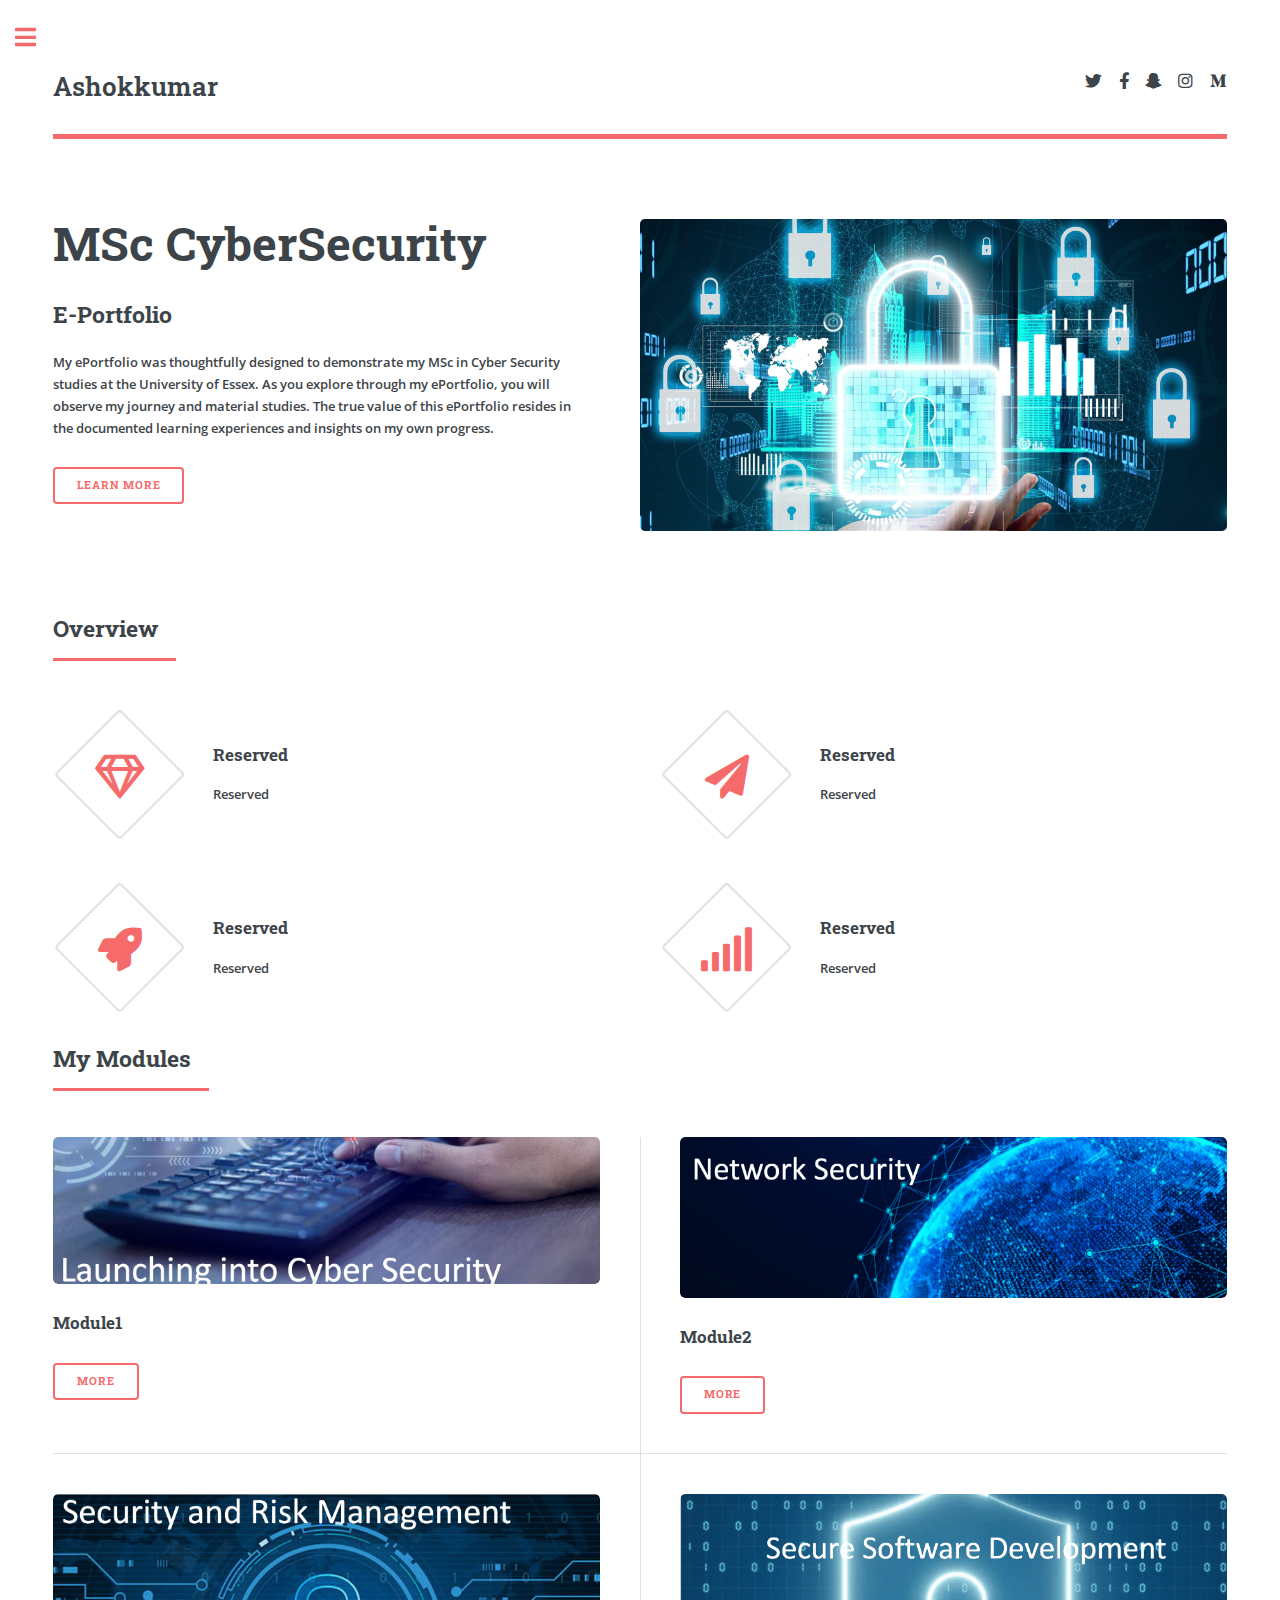
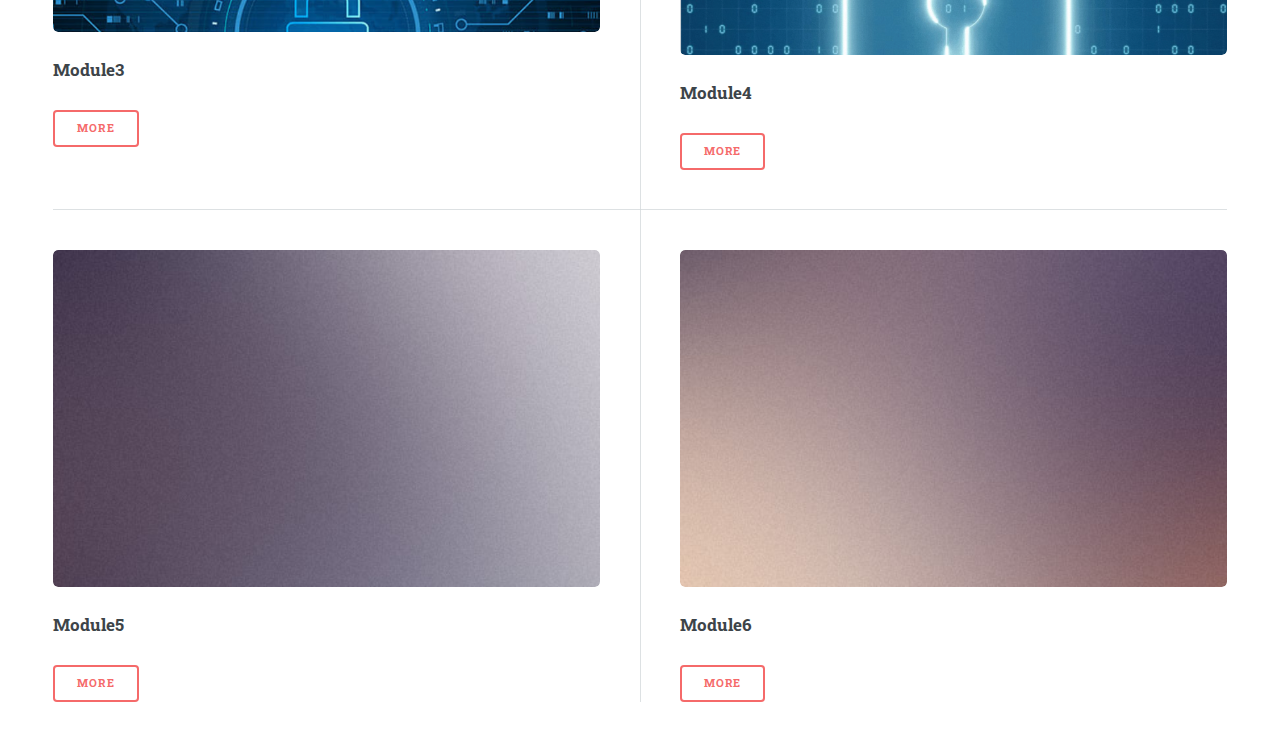
==== index.html @ b4fd3811 "Add files via upload" ====
<!DOCTYPE HTML>
<!--
	Editorial by HTML5 UP
	html5up.net | @ajlkn
	Free for personal and commercial use under the CCA 3.0 license (html5up.net/license)
-->
<html>
	<head>
		<title>Editorial </title>
		<meta charset="utf-8" />
		<meta name="viewport" content="width=device-width, initial-scale=1, user-scalable=no" />
		<link rel="stylesheet" href="assets/css/main.css" />
	</head>
	<body class="is-preload">

		<!-- Wrapper -->
			<div id="wrapper">

				<!-- Main -->
					<div id="main">
						<div class="inner">

							<!-- Header -->
								<header id="header">
									<h2><b><a href="index.html" class="logo"><strong></strong> Ashokkumar</a><b></h2>
									<ul class="icons">
										<li><a href="#" class="icon brands fa-twitter"><span class="label">Twitter</span></a></li>
										<li><a href="#" class="icon brands fa-facebook-f"><span class="label">Facebook</span></a></li>
										<li><a href="#" class="icon brands fa-snapchat-ghost"><span class="label">Snapchat</span></a></li>
										<li><a href="#" class="icon brands fa-instagram"><span class="label">Instagram</span></a></li>
										<li><a href="#" class="icon brands fa-medium-m"><span class="label">Medium</span></a></li>
									</ul>
								</header>

							<!-- Banner -->
								<section id="banner">
									<div class="content">
										<header>
											<h1>MSc CyberSecurity <br />
											<h2>E-Portfolio<br />
											</h1>
											<p></p>
										</header>
										<b><p>My ePortfolio was thoughtfully designed to demonstrate my MSc in Cyber Security studies at the University of Essex. As you explore through my ePortfolio, you will observe my journey and material studies. The true value of this ePortfolio resides in the documented learning experiences and insights on my own progress.</p></b>
										<ul class="actions">
											<li><a href="#" class="button big">Learn More</a></li>
										</ul>
									</div>
									<span class="image object">
										<img src="images/index1.jpg" alt="" />
									</span>
								</section>

							<!-- Section -->
								<section>
									<header class="major">
										<h2>Overview</h2>
									</header>
									<div class="features">
										<article>
											<span class="icon fa-gem"></span>
											<div class="content">
												<h3>Reserved</h3>
												<p>Reserved</p>
											</div>
										</article>
										<article>
											<span class="icon solid fa-paper-plane"></span>
											<div class="content">
												<h3>Reserved</h3>
												<p>Reserved</p>
											</div>
										</article>
										<article>
											<span class="icon solid fa-rocket"></span>
											<div class="content">
												<h3>Reserved</h3>
												<p>Reserved</p>
											</div>
										</article>
										<article>
											<span class="icon solid fa-signal"></span>
											<div class="content">
												<h3>Reserved</h3>
												<p>Reserved</p>
											</div>
										</article>
									</div>
								</section>

							<!-- Section -->
								<section>
									<header class="major">
										<h2>My Modules</h2>
									</header>
									<div class="posts">
										<article>
											<a href="#" class="image"><img src="images/module1.jpg" alt="" /></a>
											<h3>Module1</h3>
											<p></p>
											<ul class="actions">
												<li><a href="#" class="button">More</a></li>
											</ul>
										</article>
										<article>
											<a href="module2.html" class="image"><img src="images/module2.jpg" alt="" /></a>
											<h3>Module2</h3>
											<p></p>
											<ul class="actions">
												<li><a href="#" class="button">More</a></li>
											</ul>
										</article>
										<article>
											<a href="module3.html" class="image"><img src="images/module3.jpg" alt="" /></a>
											<h3>Module3</h3>
											<h3></h3>
											<p></p>
											<ul class="actions">
											<li><a href="module3.html" class="button">More</a></li>	
											</ul>
										</article>
										<article>
											<a href="module4.html" class="image"><img src="images/module4.jpg" alt="" /></a>
											<h3>Module4</h3>
											<p></p>
											<ul class="actions">
												<li><a href="module4.html" class="button">More</a></li>
											</ul>
										</article>
										<article>
											<a href="#" class="image"><img src="images/pic05.jpg" alt="" /></a>
											<h3>Module5</h3>
											<p></p>
											<ul class="actions">
												<li><a href="#" class="button">More</a></li>
											</ul>
										</article>
										<article>
											<a href="#" class="image"><img src="images/pic06.jpg" alt="" /></a>
											<h3>Module6</h3>
											<p></p>
											<ul class="actions">
												<li><a href="#" class="button">More</a></li>
											</ul>
										</article>
									</div>
								</section>

						</div>
					</div>

				<!-- Sidebar -->
					<div id="sidebar">
						<div class="inner">

							<!-- Search -->
								<section id="search" class="alt">
									<form method="post" action="#">
										<input type="text" name="query" id="query" placeholder="Search" />
									</form>
								</section>

							<!-- Menu -->
								<nav id="menu">
									<header class="major">
										<h2>Menu</h2>
									</header>
									<ul>
										<li><a href="index.html">Home</a></li>
										<li><a href="Module1.html">Module1</a></li>
										<li><a href="Module2.html">Module2</a></li>
										<li><a href="Module3.html">Module3</a></li>
										<li><a href="Module4.html">Module4</a></li>
										<li><a href="Module5.html">Module5</a></li>
										<li><a href="Module6.html">Module6</a></li>
										<li><a href="Module7.html">Module7</a></li>
										<li><a href="Module8.html">Module8</a></li>
										
										<li>
									

							<!-- Section -->
								<section>
									
								<br>
								</br>
								<br>
								</br>
										<li><b><h>Get in touch</h><b></li>

										<header class="major">
									</header>
								
									<ul class="contact">
										<li class="icon solid fa-envelope"><a href="#">@gmail.com</a></li>
										<li class="icon solid fa-phone">(***) ***-****</li>
										<li class="icon solid fa-home"><br />
										</li>
									</ul>
								</section>


<hr class="major" />

							<!-- Footer -->
								<footer id="footer">
									<p class="copyright">&copy; Untitled. All rights reserved. Demo Images: <a href="https://unsplash.com">Unsplash</a>Design: <a href="https://html5up.net">HTML5 UP</a>.</p>
								</footer>

						</div>
					</div>

			</div>

		<!-- Scripts -->
			<script src="assets/js/jquery.min.js"></script>
			<script src="assets/js/browser.min.js"></script>
			<script src="assets/js/breakpoints.min.js"></script>
			<script src="assets/js/util.js"></script>
			<script src="assets/js/main.js"></script>

	</body>
</html>
---- assets/css/main.css ----
@import url(fontawesome-all.min.css);
@import url("https://fonts.googleapis.com/css?family=Open+Sans:400,600,400italic,600italic|Roboto+Slab:400,700");
/*
	Editorial by HTML5 UP
	html5up.net | @ajlkn
	Free for personal and commercial use under the CCA 3.0 license (html5up.net/license)
*/
html, body, div, span, applet, object,
iframe, h1, h2, h3, h4, h5, h6, p, blockquote,
pre, a, abbr, acronym, address, big, cite,
code, del, dfn, em, img, ins, kbd, q, s, samp,
small, strike, strong, sub, sup, tt, var, b,
u, i, center, dl, dt, dd, ol, ul, li, fieldset,
form, label, legend, table, caption, tbody,
tfoot, thead, tr, th, td, article, aside,
canvas, details, embed, figure, figcaption,
footer, header, hgroup, menu, nav, output, ruby,
section, summary, time, mark, audio, video {
  margin: 0;
  padding: 0;
  border: 0;
  font-size: 100%;
  font: inherit;
  vertical-align: baseline; }

article, aside, details, figcaption, figure,
footer, header, hgroup, menu, nav, section {
  display: block; }

body {
  line-height: 1; }

ol, ul {
  list-style: none; }

blockquote, q {
  quotes: none; }
  blockquote:before, blockquote:after, q:before, q:after {
    content: '';
    content: none; }

table {
  border-collapse: collapse;
  border-spacing: 0; }

body {
  -webkit-text-size-adjust: none; }

mark {
  background-color: transparent;
  color: inherit; }

input::-moz-focus-inner {
  border: 0;
  padding: 0; }

input, select, textarea {
  -moz-appearance: none;
  -webkit-appearance: none;
  -ms-appearance: none;
  appearance: none; }

/* Basic */
@-ms-viewport {
  width: device-width; }

body {
  -ms-overflow-style: scrollbar; }

@media screen and (max-width: 480px) {
  html, body {
    min-width: 320px; } }

html {
  box-sizing: border-box; }

*, *:before, *:after {
  box-sizing: inherit; }

body {
  background: #ffffff; }
  body.is-preload *, body.is-preload *:before, body.is-preload *:after, body.is-resizing *, body.is-resizing *:before, body.is-resizing *:after {
    -moz-animation: none !important;
    -webkit-animation: none !important;
    -ms-animation: none !important;
    animation: none !important;
    -moz-transition: none !important;
    -webkit-transition: none !important;
    -ms-transition: none !important;
    transition: none !important; }

/* Type */
body, input, select, textarea {
  color: #7f888f;
  font-family: "Open Sans", sans-serif;
  font-size: 13pt;
  font-weight: 400;
  line-height: 1.65; }
  @media screen and (max-width: 1680px) {
    body, input, select, textarea {
      font-size: 11pt; } }
  @media screen and (max-width: 1280px) {
    body, input, select, textarea {
      font-size: 10pt; } }
  @media screen and (max-width: 360px) {
    body, input, select, textarea {
      font-size: 9pt; } }

a {
  -moz-transition: color 0.2s ease-in-out, border-bottom-color 0.2s ease-in-out;
  -webkit-transition: color 0.2s ease-in-out, border-bottom-color 0.2s ease-in-out;
  -ms-transition: color 0.2s ease-in-out, border-bottom-color 0.2s ease-in-out;
  transition: color 0.2s ease-in-out, border-bottom-color 0.2s ease-in-out;
  border-bottom: dotted 1px;
  color: #f56a6a;
  text-decoration: none; }
  a:hover {
    border-bottom-color: #f56a6a;
    color: #f56a6a !important; }
    a:hover strong {
      color: inherit; }

strong, b {
  color: #3d4449;
  font-weight: 600; }

em, i {
  font-style: italic; }

p {
  margin: 0 0 2em 0; }

h1, h2, h3, h4, h5, h6 {
  color: #3d4449;
  font-family: "Roboto Slab", serif;
  font-weight: 700;
  line-height: 1.5;
  margin: 0 0 1em 0; }
  h1 a, h2 a, h3 a, h4 a, h5 a, h6 a {
    color: inherit;
    text-decoration: none;
    border-bottom: 0; }

h1 {
  font-size: 4em;
  margin: 0 0 0.5em 0;
  line-height: 1.3; }

h2 {
  font-size: 1.75em; }

h3 {
  font-size: 1.25em; }

h4 {
  font-size: 1.1em; }

h5 {
  font-size: 0.9em; }

h6 {
  font-size: 0.7em; }

@media screen and (max-width: 1680px) {
  h1 {
    font-size: 3.5em; } }

@media screen and (max-width: 980px) {
  h1 {
    font-size: 3.25em; } }

@media screen and (max-width: 736px) {
  h1 {
    font-size: 2em;
    line-height: 1.4; }
  h2 {
    font-size: 1.5em; } }

sub {
  font-size: 0.8em;
  position: relative;
  top: 0.5em; }

sup {
  font-size: 0.8em;
  position: relative;
  top: -0.5em; }

blockquote {
  border-left: solid 3px rgba(210, 215, 217, 0.75);
  font-style: italic;
  margin: 0 0 2em 0;
  padding: 0.5em 0 0.5em 2em; }

code {
  background: rgba(230, 235, 237, 0.25);
  border-radius: 0.375em;
  border: solid 1px rgba(210, 215, 217, 0.75);
  font-family: "Courier New", monospace;
  font-size: 0.9em;
  margin: 0 0.25em;
  padding: 0.25em 0.65em; }

pre {
  -webkit-overflow-scrolling: touch;
  font-family: "Courier New", monospace;
  font-size: 0.9em;
  margin: 0 0 2em 0; }
  pre code {
    display: block;
    line-height: 1.75;
    padding: 1em 1.5em;
    overflow-x: auto; }

hr {
  border: 0;
  border-bottom: solid 1px rgba(210, 215, 217, 0.75);
  margin: 2em 0; }
  hr.major {
    margin: 3em 0; }

.align-left {
  text-align: left; }

.align-center {
  text-align: center; }

.align-right {
  text-align: right; }

/* Row */
.row {
  display: flex;
  flex-wrap: wrap;
  box-sizing: border-box;
  align-items: stretch; }
  .row > * {
    box-sizing: border-box; }
  .row.gtr-uniform > * > :last-child {
    margin-bottom: 0; }
  .row.aln-left {
    justify-content: flex-start; }
  .row.aln-center {
    justify-content: center; }
  .row.aln-right {
    justify-content: flex-end; }
  .row.aln-top {
    align-items: flex-start; }
  .row.aln-middle {
    align-items: center; }
  .row.aln-bottom {
    align-items: flex-end; }
  .row > .imp {
    order: -1; }
  .row > .col-1 {
    width: 8.33333%; }
  .row > .off-1 {
    margin-left: 8.33333%; }
  .row > .col-2 {
    width: 16.66667%; }
  .row > .off-2 {
    margin-left: 16.66667%; }
  .row > .col-3 {
    width: 25%; }
  .row > .off-3 {
    margin-left: 25%; }
  .row > .col-4 {
    width: 33.33333%; }
  .row > .off-4 {
    margin-left: 33.33333%; }
  .row > .col-5 {
    width: 41.66667%; }
  .row > .off-5 {
    margin-left: 41.66667%; }
  .row > .col-6 {
    width: 50%; }
  .row > .off-6 {
    margin-left: 50%; }
  .row > .col-7 {
    width: 58.33333%; }
  .row > .off-7 {
    margin-left: 58.33333%; }
  .row > .col-8 {
    width: 66.66667%; }
  .row > .off-8 {
    margin-left: 66.66667%; }
  .row > .col-9 {
    width: 75%; }
  .row > .off-9 {
    margin-left: 75%; }
  .row > .col-10 {
    width: 83.33333%; }
  .row > .off-10 {
    margin-left: 83.33333%; }
  .row > .col-11 {
    width: 91.66667%; }
  .row > .off-11 {
    margin-left: 91.66667%; }
  .row > .col-12 {
    width: 100%; }
  .row > .off-12 {
    margin-left: 100%; }
  .row.gtr-0 {
    margin-top: 0;
    margin-left: 0em; }
    .row.gtr-0 > * {
      padding: 0 0 0 0em; }
    .row.gtr-0.gtr-uniform {
      margin-top: 0em; }
      .row.gtr-0.gtr-uniform > * {
        padding-top: 0em; }
  .row.gtr-25 {
    margin-top: 0;
    margin-left: -0.375em; }
    .row.gtr-25 > * {
      padding: 0 0 0 0.375em; }
    .row.gtr-25.gtr-uniform {
      margin-top: -0.375em; }
      .row.gtr-25.gtr-uniform > * {
        padding-top: 0.375em; }
  .row.gtr-50 {
    margin-top: 0;
    margin-left: -0.75em; }
    .row.gtr-50 > * {
      padding: 0 0 0 0.75em; }
    .row.gtr-50.gtr-uniform {
      margin-top: -0.75em; }
      .row.gtr-50.gtr-uniform > * {
        padding-top: 0.75em; }
  .row {
    margin-top: 0;
    margin-left: -1.5em; }
    .row > * {
      padding: 0 0 0 1.5em; }
    .row.gtr-uniform {
      margin-top: -1.5em; }
      .row.gtr-uniform > * {
        padding-top: 1.5em; }
  .row.gtr-150 {
    margin-top: 0;
    margin-left: -2.25em; }
    .row.gtr-150 > * {
      padding: 0 0 0 2.25em; }
    .row.gtr-150.gtr-uniform {
      margin-top: -2.25em; }
      .row.gtr-150.gtr-uniform > * {
        padding-top: 2.25em; }
  .row.gtr-200 {
    margin-top: 0;
    margin-left: -3em; }
    .row.gtr-200 > * {
      padding: 0 0 0 3em; }
    .row.gtr-200.gtr-uniform {
      margin-top: -3em; }
      .row.gtr-200.gtr-uniform > * {
        padding-top: 3em; }
  @media screen and (max-width: 1680px) {
    .row {
      display: flex;
      flex-wrap: wrap;
      box-sizing: border-box;
      align-items: stretch; }
      .row > * {
        box-sizing: border-box; }
      .row.gtr-uniform > * > :last-child {
        margin-bottom: 0; }
      .row.aln-left {
        justify-content: flex-start; }
      .row.aln-center {
        justify-content: center; }
      .row.aln-right {
        justify-content: flex-end; }
      .row.aln-top {
        align-items: flex-start; }
      .row.aln-middle {
        align-items: center; }
      .row.aln-bottom {
        align-items: flex-end; }
      .row > .imp-xlarge {
        order: -1; }
      .row > .col-1-xlarge {
        width: 8.33333%; }
      .row > .off-1-xlarge {
        margin-left: 8.33333%; }
      .row > .col-2-xlarge {
        width: 16.66667%; }
      .row > .off-2-xlarge {
        margin-left: 16.66667%; }
      .row > .col-3-xlarge {
        width: 25%; }
      .row > .off-3-xlarge {
        margin-left: 25%; }
      .row > .col-4-xlarge {
        width: 33.33333%; }
      .row > .off-4-xlarge {
        margin-left: 33.33333%; }
      .row > .col-5-xlarge {
        width: 41.66667%; }
      .row > .off-5-xlarge {
        margin-left: 41.66667%; }
      .row > .col-6-xlarge {
        width: 50%; }
      .row > .off-6-xlarge {
        margin-left: 50%; }
      .row > .col-7-xlarge {
        width: 58.33333%; }
      .row > .off-7-xlarge {
        margin-left: 58.33333%; }
      .row > .col-8-xlarge {
        width: 66.66667%; }
      .row > .off-8-xlarge {
        margin-left: 66.66667%; }
      .row > .col-9-xlarge {
        width: 75%; }
      .row > .off-9-xlarge {
        margin-left: 75%; }
      .row > .col-10-xlarge {
        width: 83.33333%; }
      .row > .off-10-xlarge {
        margin-left: 83.33333%; }
      .row > .col-11-xlarge {
        width: 91.66667%; }
      .row > .off-11-xlarge {
        margin-left: 91.66667%; }
      .row > .col-12-xlarge {
        width: 100%; }
      .row > .off-12-xlarge {
        margin-left: 100%; }
      .row.gtr-0 {
        margin-top: 0;
        margin-left: 0em; }
        .row.gtr-0 > * {
          padding: 0 0 0 0em; }
        .row.gtr-0.gtr-uniform {
          margin-top: 0em; }
          .row.gtr-0.gtr-uniform > * {
            padding-top: 0em; }
      .row.gtr-25 {
        margin-top: 0;
        margin-left: -0.375em; }
        .row.gtr-25 > * {
          padding: 0 0 0 0.375em; }
        .row.gtr-25.gtr-uniform {
          margin-top: -0.375em; }
          .row.gtr-25.gtr-uniform > * {
            padding-top: 0.375em; }
      .row.gtr-50 {
        margin-top: 0;
        margin-left: -0.75em; }
        .row.gtr-50 > * {
          padding: 0 0 0 0.75em; }
        .row.gtr-50.gtr-uniform {
          margin-top: -0.75em; }
          .row.gtr-50.gtr-uniform > * {
            padding-top: 0.75em; }
      .row {
        margin-top: 0;
        margin-left: -1.5em; }
        .row > * {
          padding: 0 0 0 1.5em; }
        .row.gtr-uniform {
          margin-top: -1.5em; }
          .row.gtr-uniform > * {
            padding-top: 1.5em; }
      .row.gtr-150 {
        margin-top: 0;
        margin-left: -2.25em; }
        .row.gtr-150 > * {
          padding: 0 0 0 2.25em; }
        .row.gtr-150.gtr-uniform {
          margin-top: -2.25em; }
          .row.gtr-150.gtr-uniform > * {
            padding-top: 2.25em; }
      .row.gtr-200 {
        margin-top: 0;
        margin-left: -3em; }
        .row.gtr-200 > * {
          padding: 0 0 0 3em; }
        .row.gtr-200.gtr-uniform {
          margin-top: -3em; }
          .row.gtr-200.gtr-uniform > * {
            padding-top: 3em; } }
  @media screen and (max-width: 1280px) {
    .row {
      display: flex;
      flex-wrap: wrap;
      box-sizing: border-box;
      align-items: stretch; }
      .row > * {
        box-sizing: border-box; }
      .row.gtr-uniform > * > :last-child {
        margin-bottom: 0; }
      .row.aln-left {
        justify-content: flex-start; }
      .row.aln-center {
        justify-content: center; }
      .row.aln-right {
        justify-content: flex-end; }
      .row.aln-top {
        align-items: flex-start; }
      .row.aln-middle {
        align-items: center; }
      .row.aln-bottom {
        align-items: flex-end; }
      .row > .imp-large {
        order: -1; }
      .row > .col-1-large {
        width: 8.33333%; }
      .row > .off-1-large {
        margin-left: 8.33333%; }
      .row > .col-2-large {
        width: 16.66667%; }
      .row > .off-2-large {
        margin-left: 16.66667%; }
      .row > .col-3-large {
        width: 25%; }
      .row > .off-3-large {
        margin-left: 25%; }
      .row > .col-4-large {
        width: 33.33333%; }
      .row > .off-4-large {
        margin-left: 33.33333%; }
      .row > .col-5-large {
        width: 41.66667%; }
      .row > .off-5-large {
        margin-left: 41.66667%; }
      .row > .col-6-large {
        width: 50%; }
      .row > .off-6-large {
        margin-left: 50%; }
      .row > .col-7-large {
        width: 58.33333%; }
      .row > .off-7-large {
        margin-left: 58.33333%; }
      .row > .col-8-large {
        width: 66.66667%; }
      .row > .off-8-large {
        margin-left: 66.66667%; }
      .row > .col-9-large {
        width: 75%; }
      .row > .off-9-large {
        margin-left: 75%; }
      .row > .col-10-large {
        width: 83.33333%; }
      .row > .off-10-large {
        margin-left: 83.33333%; }
      .row > .col-11-large {
        width: 91.66667%; }
      .row > .off-11-large {
        margin-left: 91.66667%; }
      .row > .col-12-large {
        width: 100%; }
      .row > .off-12-large {
        margin-left: 100%; }
      .row.gtr-0 {
        margin-top: 0;
        margin-left: 0em; }
        .row.gtr-0 > * {
          padding: 0 0 0 0em; }
        .row.gtr-0.gtr-uniform {
          margin-top: 0em; }
          .row.gtr-0.gtr-uniform > * {
            padding-top: 0em; }
      .row.gtr-25 {
        margin-top: 0;
        margin-left: -0.375em; }
        .row.gtr-25 > * {
          padding: 0 0 0 0.375em; }
        .row.gtr-25.gtr-uniform {
          margin-top: -0.375em; }
          .row.gtr-25.gtr-uniform > * {
            padding-top: 0.375em; }
      .row.gtr-50 {
        margin-top: 0;
        margin-left: -0.75em; }
        .row.gtr-50 > * {
          padding: 0 0 0 0.75em; }
        .row.gtr-50.gtr-uniform {
          margin-top: -0.75em; }
          .row.gtr-50.gtr-uniform > * {
            padding-top: 0.75em; }
      .row {
        margin-top: 0;
        margin-left: -1.5em; }
        .row > * {
          padding: 0 0 0 1.5em; }
        .row.gtr-uniform {
          margin-top: -1.5em; }
          .row.gtr-uniform > * {
            padding-top: 1.5em; }
      .row.gtr-150 {
        margin-top: 0;
        margin-left: -2.25em; }
        .row.gtr-150 > * {
          padding: 0 0 0 2.25em; }
        .row.gtr-150.gtr-uniform {
          margin-top: -2.25em; }
          .row.gtr-150.gtr-uniform > * {
            padding-top: 2.25em; }
      .row.gtr-200 {
        margin-top: 0;
        margin-left: -3em; }
        .row.gtr-200 > * {
          padding: 0 0 0 3em; }
        .row.gtr-200.gtr-uniform {
          margin-top: -3em; }
          .row.gtr-200.gtr-uniform > * {
            padding-top: 3em; } }
  @media screen and (max-width: 980px) {
    .row {
      display: flex;
      flex-wrap: wrap;
      box-sizing: border-box;
      align-items: stretch; }
      .row > * {
        box-sizing: border-box; }
      .row.gtr-uniform > * > :last-child {
        margin-bottom: 0; }
      .row.aln-left {
        justify-content: flex-start; }
      .row.aln-center {
        justify-content: center; }
      .row.aln-right {
        justify-content: flex-end; }
      .row.aln-top {
        align-items: flex-start; }
      .row.aln-middle {
        align-items: center; }
      .row.aln-bottom {
        align-items: flex-end; }
      .row > .imp-medium {
        order: -1; }
      .row > .col-1-medium {
        width: 8.33333%; }
      .row > .off-1-medium {
        margin-left: 8.33333%; }
      .row > .col-2-medium {
        width: 16.66667%; }
      .row > .off-2-medium {
        margin-left: 16.66667%; }
      .row > .col-3-medium {
        width: 25%; }
      .row > .off-3-medium {
        margin-left: 25%; }
      .row > .col-4-medium {
        width: 33.33333%; }
      .row > .off-4-medium {
        margin-left: 33.33333%; }
      .row > .col-5-medium {
        width: 41.66667%; }
      .row > .off-5-medium {
        margin-left: 41.66667%; }
      .row > .col-6-medium {
        width: 50%; }
      .row > .off-6-medium {
        margin-left: 50%; }
      .row > .col-7-medium {
        width: 58.33333%; }
      .row > .off-7-medium {
        margin-left: 58.33333%; }
      .row > .col-8-medium {
        width: 66.66667%; }
      .row > .off-8-medium {
        margin-left: 66.66667%; }
      .row > .col-9-medium {
        width: 75%; }
      .row > .off-9-medium {
        margin-left: 75%; }
      .row > .col-10-medium {
        width: 83.33333%; }
      .row > .off-10-medium {
        margin-left: 83.33333%; }
      .row > .col-11-medium {
        width: 91.66667%; }
      .row > .off-11-medium {
        margin-left: 91.66667%; }
      .row > .col-12-medium {
        width: 100%; }
      .row > .off-12-medium {
        margin-left: 100%; }
      .row.gtr-0 {
        margin-top: 0;
        margin-left: 0em; }
        .row.gtr-0 > * {
          padding: 0 0 0 0em; }
        .row.gtr-0.gtr-uniform {
          margin-top: 0em; }
          .row.gtr-0.gtr-uniform > * {
            padding-top: 0em; }
      .row.gtr-25 {
        margin-top: 0;
        margin-left: -0.375em; }
        .row.gtr-25 > * {
          padding: 0 0 0 0.375em; }
        .row.gtr-25.gtr-uniform {
          margin-top: -0.375em; }
          .row.gtr-25.gtr-uniform > * {
            padding-top: 0.375em; }
      .row.gtr-50 {
        margin-top: 0;
        margin-left: -0.75em; }
        .row.gtr-50 > * {
          padding: 0 0 0 0.75em; }
        .row.gtr-50.gtr-uniform {
          margin-top: -0.75em; }
          .row.gtr-50.gtr-uniform > * {
            padding-top: 0.75em; }
      .row {
        margin-top: 0;
        margin-left: -1.5em; }
        .row > * {
          padding: 0 0 0 1.5em; }
        .row.gtr-uniform {
          margin-top: -1.5em; }
          .row.gtr-uniform > * {
            padding-top: 1.5em; }
      .row.gtr-150 {
        margin-top: 0;
        margin-left: -2.25em; }
        .row.gtr-150 > * {
          padding: 0 0 0 2.25em; }
        .row.gtr-150.gtr-uniform {
          margin-top: -2.25em; }
          .row.gtr-150.gtr-uniform > * {
            padding-top: 2.25em; }
      .row.gtr-200 {
        margin-top: 0;
        margin-left: -3em; }
        .row.gtr-200 > * {
          padding: 0 0 0 3em; }
        .row.gtr-200.gtr-uniform {
          margin-top: -3em; }
          .row.gtr-200.gtr-uniform > * {
            padding-top: 3em; } }
  @media screen and (max-width: 736px) {
    .row {
      display: flex;
      flex-wrap: wrap;
      box-sizing: border-box;
      align-items: stretch; }
      .row > * {
        box-sizing: border-box; }
      .row.gtr-uniform > * > :last-child {
        margin-bottom: 0; }
      .row.aln-left {
        justify-content: flex-start; }
      .row.aln-center {
        justify-content: center; }
      .row.aln-right {
        justify-content: flex-end; }
      .row.aln-top {
        align-items: flex-start; }
      .row.aln-middle {
        align-items: center; }
      .row.aln-bottom {
        align-items: flex-end; }
      .row > .imp-small {
        order: -1; }
      .row > .col-1-small {
        width: 8.33333%; }
      .row > .off-1-small {
        margin-left: 8.33333%; }
      .row > .col-2-small {
        width: 16.66667%; }
      .row > .off-2-small {
        margin-left: 16.66667%; }
      .row > .col-3-small {
        width: 25%; }
      .row > .off-3-small {
        margin-left: 25%; }
      .row > .col-4-small {
        width: 33.33333%; }
      .row > .off-4-small {
        margin-left: 33.33333%; }
      .row > .col-5-small {
        width: 41.66667%; }
      .row > .off-5-small {
        margin-left: 41.66667%; }
      .row > .col-6-small {
        width: 50%; }
      .row > .off-6-small {
        margin-left: 50%; }
      .row > .col-7-small {
        width: 58.33333%; }
      .row > .off-7-small {
        margin-left: 58.33333%; }
      .row > .col-8-small {
        width: 66.66667%; }
      .row > .off-8-small {
        margin-left: 66.66667%; }
      .row > .col-9-small {
        width: 75%; }
      .row > .off-9-small {
        margin-left: 75%; }
      .row > .col-10-small {
        width: 83.33333%; }
      .row > .off-10-small {
        margin-left: 83.33333%; }
      .row > .col-11-small {
        width: 91.66667%; }
      .row > .off-11-small {
        margin-left: 91.66667%; }
      .row > .col-12-small {
        width: 100%; }
      .row > .off-12-small {
        margin-left: 100%; }
      .row.gtr-0 {
        margin-top: 0;
        margin-left: 0em; }
        .row.gtr-0 > * {
          padding: 0 0 0 0em; }
        .row.gtr-0.gtr-uniform {
          margin-top: 0em; }
          .row.gtr-0.gtr-uniform > * {
            padding-top: 0em; }
      .row.gtr-25 {
        margin-top: 0;
        margin-left: -0.375em; }
        .row.gtr-25 > * {
          padding: 0 0 0 0.375em; }
        .row.gtr-25.gtr-uniform {
          margin-top: -0.375em; }
          .row.gtr-25.gtr-uniform > * {
            padding-top: 0.375em; }
      .row.gtr-50 {
        margin-top: 0;
        margin-left: -0.75em; }
        .row.gtr-50 > * {
          padding: 0 0 0 0.75em; }
        .row.gtr-50.gtr-uniform {
          margin-top: -0.75em; }
          .row.gtr-50.gtr-uniform > * {
            padding-top: 0.75em; }
      .row {
        margin-top: 0;
        margin-left: -1.5em; }
        .row > * {
          padding: 0 0 0 1.5em; }
        .row.gtr-uniform {
          margin-top: -1.5em; }
          .row.gtr-uniform > * {
            padding-top: 1.5em; }
      .row.gtr-150 {
        margin-top: 0;
        margin-left: -2.25em; }
        .row.gtr-150 > * {
          padding: 0 0 0 2.25em; }
        .row.gtr-150.gtr-uniform {
          margin-top: -2.25em; }
          .row.gtr-150.gtr-uniform > * {
            padding-top: 2.25em; }
      .row.gtr-200 {
        margin-top: 0;
        margin-left: -3em; }
        .row.gtr-200 > * {
          padding: 0 0 0 3em; }
        .row.gtr-200.gtr-uniform {
          margin-top: -3em; }
          .row.gtr-200.gtr-uniform > * {
            padding-top: 3em; } }
  @media screen and (max-width: 480px) {
    .row {
      display: flex;
      flex-wrap: wrap;
      box-sizing: border-box;
      align-items: stretch; }
      .row > * {
        box-sizing: border-box; }
      .row.gtr-uniform > * > :last-child {
        margin-bottom: 0; }
      .row.aln-left {
        justify-content: flex-start; }
      .row.aln-center {
        justify-content: center; }
      .row.aln-right {
        justify-content: flex-end; }
      .row.aln-top {
        align-items: flex-start; }
      .row.aln-middle {
        align-items: center; }
      .row.aln-bottom {
        align-items: flex-end; }
      .row > .imp-xsmall {
        order: -1; }
      .row > .col-1-xsmall {
        width: 8.33333%; }
      .row > .off-1-xsmall {
        margin-left: 8.33333%; }
      .row > .col-2-xsmall {
        width: 16.66667%; }
      .row > .off-2-xsmall {
        margin-left: 16.66667%; }
      .row > .col-3-xsmall {
        width: 25%; }
      .row > .off-3-xsmall {
        margin-left: 25%; }
      .row > .col-4-xsmall {
        width: 33.33333%; }
      .row > .off-4-xsmall {
        margin-left: 33.33333%; }
      .row > .col-5-xsmall {
        width: 41.66667%; }
      .row > .off-5-xsmall {
        margin-left: 41.66667%; }
      .row > .col-6-xsmall {
        width: 50%; }
      .row > .off-6-xsmall {
        margin-left: 50%; }
      .row > .col-7-xsmall {
        width: 58.33333%; }
      .row > .off-7-xsmall {
        margin-left: 58.33333%; }
      .row > .col-8-xsmall {
        width: 66.66667%; }
      .row > .off-8-xsmall {
        margin-left: 66.66667%; }
      .row > .col-9-xsmall {
        width: 75%; }
      .row > .off-9-xsmall {
        margin-left: 75%; }
      .row > .col-10-xsmall {
        width: 83.33333%; }
      .row > .off-10-xsmall {
        margin-left: 83.33333%; }
      .row > .col-11-xsmall {
        width: 91.66667%; }
      .row > .off-11-xsmall {
        margin-left: 91.66667%; }
      .row > .col-12-xsmall {
        width: 100%; }
      .row > .off-12-xsmall {
        margin-left: 100%; }
      .row.gtr-0 {
        margin-top: 0;
        margin-left: 0em; }
        .row.gtr-0 > * {
          padding: 0 0 0 0em; }
        .row.gtr-0.gtr-uniform {
          margin-top: 0em; }
          .row.gtr-0.gtr-uniform > * {
            padding-top: 0em; }
      .row.gtr-25 {
        margin-top: 0;
        margin-left: -0.375em; }
        .row.gtr-25 > * {
          padding: 0 0 0 0.375em; }
        .row.gtr-25.gtr-uniform {
          margin-top: -0.375em; }
          .row.gtr-25.gtr-uniform > * {
            padding-top: 0.375em; }
      .row.gtr-50 {
        margin-top: 0;
        margin-left: -0.75em; }
        .row.gtr-50 > * {
          padding: 0 0 0 0.75em; }
        .row.gtr-50.gtr-uniform {
          margin-top: -0.75em; }
          .row.gtr-50.gtr-uniform > * {
            padding-top: 0.75em; }
      .row {
        margin-top: 0;
        margin-left: -1.5em; }
        .row > * {
          padding: 0 0 0 1.5em; }
        .row.gtr-uniform {
          margin-top: -1.5em; }
          .row.gtr-uniform > * {
            padding-top: 1.5em; }
      .row.gtr-150 {
        margin-top: 0;
        margin-left: -2.25em; }
        .row.gtr-150 > * {
          padding: 0 0 0 2.25em; }
        .row.gtr-150.gtr-uniform {
          margin-top: -2.25em; }
          .row.gtr-150.gtr-uniform > * {
            padding-top: 2.25em; }
      .row.gtr-200 {
        margin-top: 0;
        margin-left: -3em; }
        .row.gtr-200 > * {
          padding: 0 0 0 3em; }
        .row.gtr-200.gtr-uniform {
          margin-top: -3em; }
          .row.gtr-200.gtr-uniform > * {
            padding-top: 3em; } }

/* Section/Article */
section.special, article.special {
  text-align: center; }

header p {
  font-family: "Roboto Slab", serif;
  font-size: 1em;
  font-weight: 400;
  letter-spacing: 0.075em;
  margin-top: -0.5em;
  text-transform: uppercase; }

header.major > :last-child {
  border-bottom: solid 3px #f56a6a;
  display: inline-block;
  margin: 0 0 2em 0;
  padding: 0 0.75em 0.5em 0; }

header.main > :last-child {
  margin: 0 0 1em 0; }

/* Form */
form {
  margin: 0 0 2em 0; }

label {
  color: #3d4449;
  display: block;
  font-size: 0.9em;
  font-weight: 600;
  margin: 0 0 1em 0; }

input[type="text"],
input[type="password"],
input[type="email"],
input[type="tel"],
input[type="search"],
input[type="url"],
select,
textarea {
  -moz-appearance: none;
  -webkit-appearance: none;
  -ms-appearance: none;
  appearance: none;
  background: #ffffff;
  border-radius: 0.375em;
  border: none;
  border: solid 1px rgba(210, 215, 217, 0.75);
  color: inherit;
  display: block;
  outline: 0;
  padding: 0 1em;
  text-decoration: none;
  width: 100%; }
  input[type="text"]:invalid,
  input[type="password"]:invalid,
  input[type="email"]:invalid,
  input[type="tel"]:invalid,
  input[type="search"]:invalid,
  input[type="url"]:invalid,
  select:invalid,
  textarea:invalid {
    box-shadow: none; }
  input[type="text"]:focus,
  input[type="password"]:focus,
  input[type="email"]:focus,
  input[type="tel"]:focus,
  input[type="search"]:focus,
  input[type="url"]:focus,
  select:focus,
  textarea:focus {
    border-color: #f56a6a;
    box-shadow: 0 0 0 1px #f56a6a; }

select {
  background-image: url("data:image/svg+xml;charset=utf8,%3Csvg xmlns='http://www.w3.org/2000/svg' width='40' height='40' preserveAspectRatio='none' viewBox='0 0 40 40'%3E%3Cpath d='M9.4,12.3l10.4,10.4l10.4-10.4c0.2-0.2,0.5-0.4,0.9-0.4c0.3,0,0.6,0.1,0.9,0.4l3.3,3.3c0.2,0.2,0.4,0.5,0.4,0.9 c0,0.4-0.1,0.6-0.4,0.9L20.7,31.9c-0.2,0.2-0.5,0.4-0.9,0.4c-0.3,0-0.6-0.1-0.9-0.4L4.3,17.3c-0.2-0.2-0.4-0.5-0.4-0.9 c0-0.4,0.1-0.6,0.4-0.9l3.3-3.3c0.2-0.2,0.5-0.4,0.9-0.4S9.1,12.1,9.4,12.3z' fill='rgba(210, 215, 217, 0.75)' /%3E%3C/svg%3E");
  background-size: 1.25em;
  background-repeat: no-repeat;
  background-position: calc(100% - 1em) center;
  height: 2.75em;
  padding-right: 2.75em;
  text-overflow: ellipsis; }
  select option {
    color: #3d4449;
    background: #ffffff; }
  select:focus::-ms-value {
    background-color: transparent; }
  select::-ms-expand {
    display: none; }

input[type="text"],
input[type="password"],
input[type="email"],
input[type="tel"],
input[type="search"],
input[type="url"],
select {
  height: 2.75em; }

textarea {
  padding: 0.75em 1em; }

input[type="checkbox"],
input[type="radio"] {
  -moz-appearance: none;
  -webkit-appearance: none;
  -ms-appearance: none;
  appearance: none;
  display: block;
  float: left;
  margin-right: -2em;
  opacity: 0;
  width: 1em;
  z-index: -1; }
  input[type="checkbox"] + label,
  input[type="radio"] + label {
    text-decoration: none;
    color: #7f888f;
    cursor: pointer;
    display: inline-block;
    font-size: 1em;
    font-weight: 400;
    padding-left: 2.4em;
    padding-right: 0.75em;
    position: relative; }
    input[type="checkbox"] + label:before,
    input[type="radio"] + label:before {
      -moz-osx-font-smoothing: grayscale;
      -webkit-font-smoothing: antialiased;
      display: inline-block;
      font-style: normal;
      font-variant: normal;
      text-rendering: auto;
      line-height: 1;
      text-transform: none !important;
      font-family: 'Font Awesome 5 Free';
      font-weight: 900; }
    input[type="checkbox"] + label:before,
    input[type="radio"] + label:before {
      background: #ffffff;
      border-radius: 0.375em;
      border: solid 1px rgba(210, 215, 217, 0.75);
      content: '';
      display: inline-block;
      font-size: 0.8em;
      height: 2.0625em;
      left: 0;
      line-height: 2.0625em;
      position: absolute;
      text-align: center;
      top: 0;
      width: 2.0625em; }
  input[type="checkbox"]:checked + label:before,
  input[type="radio"]:checked + label:before {
    background: #3d4449;
    border-color: #3d4449;
    color: #ffffff;
    content: '\f00c'; }
  input[type="checkbox"]:focus + label:before,
  input[type="radio"]:focus + label:before {
    border-color: #f56a6a;
    box-shadow: 0 0 0 1px #f56a6a; }

input[type="checkbox"] + label:before {
  border-radius: 0.375em; }

input[type="radio"] + label:before {
  border-radius: 100%; }

::-webkit-input-placeholder {
  color: #9fa3a6 !important;
  opacity: 1.0; }

:-moz-placeholder {
  color: #9fa3a6 !important;
  opacity: 1.0; }

::-moz-placeholder {
  color: #9fa3a6 !important;
  opacity: 1.0; }

:-ms-input-placeholder {
  color: #9fa3a6 !important;
  opacity: 1.0; }

/* Box */
.box {
  border-radius: 0.375em;
  border: solid 1px rgba(210, 215, 217, 0.75);
  margin-bottom: 2em;
  padding: 1.5em; }
  .box > :last-child,
  .box > :last-child > :last-child,
  .box > :last-child > :last-child > :last-child {
    margin-bottom: 0; }
  .box.alt {
    border: 0;
    border-radius: 0;
    padding: 0; }

/* Icon */
.icon {
  text-decoration: none;
  border-bottom: none;
  position: relative; }
  .icon:before {
    -moz-osx-font-smoothing: grayscale;
    -webkit-font-smoothing: antialiased;
    display: inline-block;
    font-style: normal;
    font-variant: normal;
    text-rendering: auto;
    line-height: 1;
    text-transform: none !important;
    font-family: 'Font Awesome 5 Free';
    font-weight: 400; }
  .icon > .label {
    display: none; }
  .icon:before {
    line-height: inherit; }
  .icon.solid:before {
    font-weight: 900; }
  .icon.brands:before {
    font-family: 'Font Awesome 5 Brands'; }

/* Image */
.image {
  border-radius: 0.375em;
  border: 0;
  display: inline-block;
  position: relative; }
  .image img {
    border-radius: 0.375em;
    display: block; }
  .image.left, .image.right {
    max-width: 40%; }
    .image.left img, .image.right img {
      width: 100%; }
  .image.left {
    float: left;
    padding: 0 1.5em 1em 0;
    top: 0.25em; }
  .image.right {
    float: right;
    padding: 0 0 1em 1.5em;
    top: 0.25em; }
  .image.fit {
    display: block;
    margin: 0 0 2em 0;
    width: 100%; }
    .image.fit img {
      width: 100%; }
  .image.main {
    display: block;
    margin: 0 0 3em 0;
    width: 100%; }
    .image.main img {
      width: 100%; }

a.image {
  overflow: hidden; }
  a.image img {
    -moz-transition: -moz-transform 0.2s ease;
    -webkit-transition: -webkit-transform 0.2s ease;
    -ms-transition: -ms-transform 0.2s ease;
    transition: transform 0.2s ease; }
  a.image:hover img {
    -moz-transform: scale(1.075);
    -webkit-transform: scale(1.075);
    -ms-transform: scale(1.075);
    transform: scale(1.075); }

/* List */
ol {
  list-style: decimal;
  margin: 0 0 2em 0;
  padding-left: 1.25em; }
  ol li {
    padding-left: 0.25em; }

ul {
  list-style: disc;
  margin: 0 0 2em 0;
  padding-left: 1em; }
  ul li {
    padding-left: 0.5em; }
  ul.alt {
    list-style: none;
    padding-left: 0; }
    ul.alt li {
      border-top: solid 1px rgba(210, 215, 217, 0.75);
      padding: 0.5em 0; }
      ul.alt li:first-child {
        border-top: 0;
        padding-top: 0; }

dl {
  margin: 0 0 2em 0; }
  dl dt {
    display: block;
    font-weight: 600;
    margin: 0 0 1em 0; }
  dl dd {
    margin-left: 2em; }

/* Actions */
ul.actions {
  display: -moz-flex;
  display: -webkit-flex;
  display: -ms-flex;
  display: flex;
  cursor: default;
  list-style: none;
  margin-left: -1em;
  padding-left: 0; }
  ul.actions li {
    padding: 0 0 0 1em;
    vertical-align: middle; }
  ul.actions.special {
    -moz-justify-content: center;
    -webkit-justify-content: center;
    -ms-justify-content: center;
    justify-content: center;
    width: 100%;
    margin-left: 0; }
    ul.actions.special li:first-child {
      padding-left: 0; }
  ul.actions.stacked {
    -moz-flex-direction: column;
    -webkit-flex-direction: column;
    -ms-flex-direction: column;
    flex-direction: column;
    margin-left: 0; }
    ul.actions.stacked li {
      padding: 1.3em 0 0 0; }
      ul.actions.stacked li:first-child {
        padding-top: 0; }
  ul.actions.fit {
    width: calc(100% + 1em); }
    ul.actions.fit li {
      -moz-flex-grow: 1;
      -webkit-flex-grow: 1;
      -ms-flex-grow: 1;
      flex-grow: 1;
      -moz-flex-shrink: 1;
      -webkit-flex-shrink: 1;
      -ms-flex-shrink: 1;
      flex-shrink: 1;
      width: 100%; }
      ul.actions.fit li > * {
        width: 100%; }
    ul.actions.fit.stacked {
      width: 100%; }

/* Icons */
ul.icons {
  cursor: default;
  list-style: none;
  padding-left: 0; }
  ul.icons li {
    display: inline-block;
    padding: 0 1em 0 0; }
    ul.icons li:last-child {
      padding-right: 0; }
    ul.icons li .icon {
      color: inherit; }
      ul.icons li .icon:before {
        font-size: 1.25em; }

/* Contact */
ul.contact {
  list-style: none;
  padding: 0; }
  ul.contact li {
    text-decoration: none;
    border-top: solid 1px rgba(210, 215, 217, 0.75);
    margin: 1.5em 0 0 0;
    padding: 1.5em 0 0 3em;
    position: relative; }
    ul.contact li:before {
      -moz-osx-font-smoothing: grayscale;
      -webkit-font-smoothing: antialiased;
      display: inline-block;
      font-style: normal;
      font-variant: normal;
      text-rendering: auto;
      line-height: 1;
      text-transform: none !important;
      font-family: 'Font Awesome 5 Free';
      font-weight: 400; }
    ul.contact li:before {
      color: #f56a6a;
      display: inline-block;
      font-size: 1.5em;
      height: 1.125em;
      left: 0;
      line-height: 1.125em;
      position: absolute;
      text-align: center;
      top: 1em;
      width: 1.5em; }
    ul.contact li:first-child {
      border-top: 0;
      margin-top: 0;
      padding-top: 0; }
      ul.contact li:first-child:before {
        top: 0; }
    ul.contact li a {
      color: inherit; }

/* Pagination */
ul.pagination {
  cursor: default;
  list-style: none;
  padding-left: 0; }
  ul.pagination li {
    display: inline-block;
    padding-left: 0;
    vertical-align: middle; }
    ul.pagination li > .page {
      -moz-transition: background-color 0.2s ease-in-out, color 0.2s ease-in-out;
      -webkit-transition: background-color 0.2s ease-in-out, color 0.2s ease-in-out;
      -ms-transition: background-color 0.2s ease-in-out, color 0.2s ease-in-out;
      transition: background-color 0.2s ease-in-out, color 0.2s ease-in-out;
      border-bottom: 0;
      border-radius: 0.375em;
      display: inline-block;
      font-size: 0.8em;
      font-weight: 600;
      height: 2em;
      line-height: 2em;
      margin: 0 0.125em;
      min-width: 2em;
      padding: 0 0.5em;
      text-align: center; }
      ul.pagination li > .page.active {
        background-color: #f56a6a;
        color: #ffffff !important; }
        ul.pagination li > .page.active:hover {
          background-color: #f67878; }
        ul.pagination li > .page.active:active {
          background-color: #f45c5c; }
    ul.pagination li:first-child {
      padding-right: 0.75em; }
    ul.pagination li:last-child {
      padding-left: 0.75em; }
  @media screen and (max-width: 480px) {
    ul.pagination li:nth-child(n+2):nth-last-child(n+2) {
      display: none; }
    ul.pagination li:first-child {
      padding-right: 0; } }

/* Table */
.table-wrapper {
  -webkit-overflow-scrolling: touch;
  overflow-x: auto; }

table {
  margin: 0 0 2em 0;
  width: 100%; }
  table tbody tr {
    border: solid 1px rgba(210, 215, 217, 0.75);
    border-left: 0;
    border-right: 0; }
    table tbody tr:nth-child(2n + 1) {
      background-color: rgba(230, 235, 237, 0.25); }
  table td {
    padding: 0.75em 0.75em; }
  table th {
    color: #3d4449;
    font-size: 0.9em;
    font-weight: 600;
    padding: 0 0.75em 0.75em 0.75em;
    text-align: left; }
  table thead {
    border-bottom: solid 2px rgba(210, 215, 217, 0.75); }
  table tfoot {
    border-top: solid 2px rgba(210, 215, 217, 0.75); }
  table.alt {
    border-collapse: separate; }
    table.alt tbody tr td {
      border: solid 1px rgba(210, 215, 217, 0.75);
      border-left-width: 0;
      border-top-width: 0; }
      table.alt tbody tr td:first-child {
        border-left-width: 1px; }
    table.alt tbody tr:first-child td {
      border-top-width: 1px; }
    table.alt thead {
      border-bottom: 0; }
    table.alt tfoot {
      border-top: 0; }

/* Button */
input[type="submit"],
input[type="reset"],
input[type="button"],
button,
.button {
  -moz-appearance: none;
  -webkit-appearance: none;
  -ms-appearance: none;
  appearance: none;
  -moz-transition: background-color 0.2s ease-in-out, color 0.2s ease-in-out;
  -webkit-transition: background-color 0.2s ease-in-out, color 0.2s ease-in-out;
  -ms-transition: background-color 0.2s ease-in-out, color 0.2s ease-in-out;
  transition: background-color 0.2s ease-in-out, color 0.2s ease-in-out;
  background-color: transparent;
  border-radius: 0.375em;
  border: 0;
  box-shadow: inset 0 0 0 2px #f56a6a;
  color: #f56a6a !important;
  cursor: pointer;
  display: inline-block;
  font-family: "Roboto Slab", serif;
  font-size: 0.8em;
  font-weight: 700;
  height: 3.5em;
  letter-spacing: 0.075em;
  line-height: 3.5em;
  padding: 0 2.25em;
  text-align: center;
  text-decoration: none;
  text-transform: uppercase;
  white-space: nowrap; }
  input[type="submit"]:hover,
  input[type="reset"]:hover,
  input[type="button"]:hover,
  button:hover,
  .button:hover {
    background-color: rgba(245, 106, 106, 0.05); }
  input[type="submit"]:active,
  input[type="reset"]:active,
  input[type="button"]:active,
  button:active,
  .button:active {
    background-color: rgba(245, 106, 106, 0.15); }
  input[type="submit"].icon:before,
  input[type="reset"].icon:before,
  input[type="button"].icon:before,
  button.icon:before,
  .button.icon:before {
    margin-right: 0.5em; }
  input[type="submit"].fit,
  input[type="reset"].fit,
  input[type="button"].fit,
  button.fit,
  .button.fit {
    width: 100%; }
  input[type="submit"].small,
  input[type="reset"].small,
  input[type="button"].small,
  button.small,
  .button.small {
    font-size: 0.6em; }
  input[type="submit"].large,
  input[type="reset"].large,
  input[type="button"].large,
  button.large,
  .button.large {
    font-size: 1em;
    height: 3.65em;
    line-height: 3.65em; }
  input[type="submit"].primary,
  input[type="reset"].primary,
  input[type="button"].primary,
  button.primary,
  .button.primary {
    background-color: #f56a6a;
    box-shadow: none;
    color: #ffffff !important; }
    input[type="submit"].primary:hover,
    input[type="reset"].primary:hover,
    input[type="button"].primary:hover,
    button.primary:hover,
    .button.primary:hover {
      background-color: #f67878; }
    input[type="submit"].primary:active,
    input[type="reset"].primary:active,
    input[type="button"].primary:active,
    button.primary:active,
    .button.primary:active {
      background-color: #f45c5c; }
  input[type="submit"].disabled, input[type="submit"]:disabled,
  input[type="reset"].disabled,
  input[type="reset"]:disabled,
  input[type="button"].disabled,
  input[type="button"]:disabled,
  button.disabled,
  button:disabled,
  .button.disabled,
  .button:disabled {
    pointer-events: none;
    opacity: 0.25; }

/* Mini Posts */
.mini-posts article {
  border-top: solid 1px rgba(210, 215, 217, 0.75);
  margin-top: 2em;
  padding-top: 2em; }
  .mini-posts article .image {
    display: block;
    margin: 0 0 1.5em 0; }
    .mini-posts article .image img {
      display: block;
      width: 100%; }
  .mini-posts article:first-child {
    border-top: 0;
    margin-top: 0;
    padding-top: 0; }

/* Features */
.features {
  display: -moz-flex;
  display: -webkit-flex;
  display: -ms-flex;
  display: flex;
  -moz-flex-wrap: wrap;
  -webkit-flex-wrap: wrap;
  -ms-flex-wrap: wrap;
  flex-wrap: wrap;
  margin: 0 0 2em -3em;
  width: calc(100% + 3em); }
  .features article {
    -moz-align-items: center;
    -webkit-align-items: center;
    -ms-align-items: center;
    align-items: center;
    display: -moz-flex;
    display: -webkit-flex;
    display: -ms-flex;
    display: flex;
    margin: 0 0 3em 3em;
    position: relative;
    width: calc(50% - 3em); }
    .features article:nth-child(2n - 1) {
      margin-right: 1.5em; }
    .features article:nth-child(2n) {
      margin-left: 1.5em; }
    .features article:nth-last-child(1), .features article:nth-last-child(2) {
      margin-bottom: 0; }
    .features article .icon {
      -moz-flex-grow: 0;
      -webkit-flex-grow: 0;
      -ms-flex-grow: 0;
      flex-grow: 0;
      -moz-flex-shrink: 0;
      -webkit-flex-shrink: 0;
      -ms-flex-shrink: 0;
      flex-shrink: 0;
      display: block;
      height: 10em;
      line-height: 10em;
      margin: 0 2em 0 0;
      text-align: center;
      width: 10em; }
      .features article .icon:before {
        color: #f56a6a;
        font-size: 2.75rem;
        position: relative;
        top: 0.05em; }
      .features article .icon:after {
        -moz-transform: rotate(45deg);
        -webkit-transform: rotate(45deg);
        -ms-transform: rotate(45deg);
        transform: rotate(45deg);
        border-radius: 0.25rem;
        border: solid 2px rgba(210, 215, 217, 0.75);
        content: '';
        display: block;
        height: 7em;
        left: 50%;
        margin: -3.5em 0 0 -3.5em;
        position: absolute;
        top: 50%;
        width: 7em; }
    .features article .content {
      -moz-flex-grow: 1;
      -webkit-flex-grow: 1;
      -ms-flex-grow: 1;
      flex-grow: 1;
      -moz-flex-shrink: 1;
      -webkit-flex-shrink: 1;
      -ms-flex-shrink: 1;
      flex-shrink: 1;
      width: 100%; }
      .features article .content > :last-child {
        margin-bottom: 0; }
  @media screen and (max-width: 980px) {
    .features {
      margin: 0 0 2em 0;
      width: 100%; }
      .features article {
        margin: 0 0 3em 0;
        width: 100%; }
        .features article:nth-child(2n - 1) {
          margin-right: 0; }
        .features article:nth-child(2n) {
          margin-left: 0; }
        .features article:nth-last-child(1), .features article:nth-last-child(2) {
          margin-bottom: 3em; }
        .features article:last-child {
          margin-bottom: 0; }
        .features article .icon {
          height: 8em;
          line-height: 8em;
          width: 8em; }
          .features article .icon:before {
            font-size: 2.25rem; }
          .features article .icon:after {
            height: 6em;
            margin: -3em 0 0 -3em;
            width: 6em; } }
  @media screen and (max-width: 480px) {
    .features article {
      -moz-flex-direction: column;
      -webkit-flex-direction: column;
      -ms-flex-direction: column;
      flex-direction: column;
      -moz-align-items: -moz-flex-start;
      -webkit-align-items: -webkit-flex-start;
      -ms-align-items: -ms-flex-start;
      align-items: flex-start; }
      .features article .icon {
        height: 6em;
        line-height: 6em;
        margin: 0 0 1.5em 0;
        width: 6em; }
        .features article .icon:before {
          font-size: 1.5rem; }
        .features article .icon:after {
          height: 4em;
          margin: -2em 0 0 -2em;
          width: 4em; } }
  @media screen and (max-width: 480px) {
    .features article .icon:before {
      font-size: 1.25rem; } }

/* Posts */
.posts {
  display: -moz-flex;
  display: -webkit-flex;
  display: -ms-flex;
  display: flex;
  -moz-flex-wrap: wrap;
  -webkit-flex-wrap: wrap;
  -ms-flex-wrap: wrap;
  flex-wrap: wrap;
  margin: 0 0 2em -6em;
  width: calc(100% + 6em); }
  .posts article {
    -moz-flex-grow: 0;
    -webkit-flex-grow: 0;
    -ms-flex-grow: 0;
    flex-grow: 0;
    -moz-flex-shrink: 1;
    -webkit-flex-shrink: 1;
    -ms-flex-shrink: 1;
    flex-shrink: 1;
    margin: 0 0 6em 6em;
    position: relative;
    width: calc(33.33333% - 6em); }
    .posts article:before {
      background: rgba(210, 215, 217, 0.75);
      content: '';
      display: block;
      height: calc(100% + 6em);
      left: -3em;
      position: absolute;
      top: 0;
      width: 1px; }
    .posts article:after {
      background: rgba(210, 215, 217, 0.75);
      bottom: -3em;
      content: '';
      display: block;
      height: 1px;
      position: absolute;
      right: 0;
      width: calc(100% + 6em); }
    .posts article > :last-child {
      margin-bottom: 0; }
    .posts article .image {
      display: block;
      margin: 0 0 2em 0; }
      .posts article .image img {
        display: block;
        width: 100%; }
  @media screen and (min-width: 1681px) {
    .posts article:nth-child(3n + 1):before {
      display: none; }
    .posts article:nth-child(3n + 1):after {
      width: 100%; }
    .posts article:nth-last-child(1), .posts article:nth-last-child(2), .posts article:nth-last-child(3) {
      margin-bottom: 0; }
      .posts article:nth-last-child(1):before, .posts article:nth-last-child(2):before, .posts article:nth-last-child(3):before {
        height: 100%; }
      .posts article:nth-last-child(1):after, .posts article:nth-last-child(2):after, .posts article:nth-last-child(3):after {
        display: none; } }
  @media screen and (max-width: 1680px) {
    .posts article {
      width: calc(50% - 6em); }
      .posts article:nth-last-child(3) {
        margin-bottom: 6em; } }
  @media screen and (min-width: 481px) and (max-width: 1680px) {
    .posts article:nth-child(2n + 1):before {
      display: none; }
    .posts article:nth-child(2n + 1):after {
      width: 100%; }
    .posts article:nth-last-child(1), .posts article:nth-last-child(2) {
      margin-bottom: 0; }
      .posts article:nth-last-child(1):before, .posts article:nth-last-child(2):before {
        height: 100%; }
      .posts article:nth-last-child(1):after, .posts article:nth-last-child(2):after {
        display: none; } }
  @media screen and (max-width: 736px) {
    .posts {
      margin: 0 0 2em -4.5em;
      width: calc(100% + 4.5em); }
      .posts article {
        margin: 0 0 4.5em 4.5em;
        width: calc(50% - 4.5em); }
        .posts article:before {
          height: calc(100% + 4.5em);
          left: -2.25em; }
        .posts article:after {
          bottom: -2.25em;
          width: calc(100% + 4.5em); }
        .posts article:nth-last-child(3) {
          margin-bottom: 4.5em; } }
  @media screen and (max-width: 480px) {
    .posts {
      margin: 0 0 2em 0;
      width: 100%; }
      .posts article {
        margin: 0 0 4.5em 0;
        width: 100%; }
        .posts article:before {
          display: none; }
        .posts article:after {
          width: 100%; }
        .posts article:last-child {
          margin-bottom: 0; }
          .posts article:last-child:after {
            display: none; } }

/* Wrapper */
#wrapper {
  display: -moz-flex;
  display: -webkit-flex;
  display: -ms-flex;
  display: flex;
  -moz-flex-direction: row-reverse;
  -webkit-flex-direction: row-reverse;
  -ms-flex-direction: row-reverse;
  flex-direction: row-reverse;
  min-height: 100vh; }

/* Main */
#main {
  -moz-flex-grow: 1;
  -webkit-flex-grow: 1;
  -ms-flex-grow: 1;
  flex-grow: 1;
  -moz-flex-shrink: 1;
  -webkit-flex-shrink: 1;
  -ms-flex-shrink: 1;
  flex-shrink: 1;
  width: 100%; }
  #main > .inner {
    padding: 0 6em 0.1em 6em ;
    margin: 0 auto;
    max-width: 110em; }
    #main > .inner > section {
      padding: 6em 0 4em 0 ;
      border-top: solid 2px rgba(210, 215, 217, 0.75); }
      #main > .inner > section:first-of-type {
        border-top: 0 !important; }
  @media screen and (max-width: 1680px) {
    #main > .inner {
      padding: 0 5em 0.1em 5em ; }
      #main > .inner > section {
        padding: 5em 0 3em 0 ; } }
  @media screen and (max-width: 1280px) {
    #main > .inner {
      padding: 0 4em 0.1em 4em ; }
      #main > .inner > section {
        padding: 4em 0 2em 0 ; } }
  @media screen and (max-width: 736px) {
    #main > .inner {
      padding: 0 2em 0.1em 2em ; }
      #main > .inner > section {
        padding: 3em 0 1em 0 ; } }

/* Sidebar */
#search form {
  text-decoration: none;
  position: relative; }
  #search form:before {
    -moz-osx-font-smoothing: grayscale;
    -webkit-font-smoothing: antialiased;
    display: inline-block;
    font-style: normal;
    font-variant: normal;
    text-rendering: auto;
    line-height: 1;
    text-transform: none !important;
    font-family: 'Font Awesome 5 Free';
    font-weight: 900; }
  #search form:before {
    -moz-transform: scaleX(-1);
    -webkit-transform: scaleX(-1);
    -ms-transform: scaleX(-1);
    transform: scaleX(-1);
    color: #7f888f;
    content: '\f002';
    cursor: default;
    display: block;
    font-size: 1.5em;
    height: 2em;
    line-height: 2em;
    opacity: 0.325;
    position: absolute;
    right: 0;
    text-align: center;
    top: 0;
    width: 2em; }
  #search form input[type="text"] {
    padding-right: 2.75em; }

#sidebar {
  -moz-flex-grow: 0;
  -webkit-flex-grow: 0;
  -ms-flex-grow: 0;
  flex-grow: 0;
  -moz-flex-shrink: 0;
  -webkit-flex-shrink: 0;
  -ms-flex-shrink: 0;
  flex-shrink: 0;
  -moz-transition: margin-left 0.5s ease, box-shadow 0.5s ease;
  -webkit-transition: margin-left 0.5s ease, box-shadow 0.5s ease;
  -ms-transition: margin-left 0.5s ease, box-shadow 0.5s ease;
  transition: margin-left 0.5s ease, box-shadow 0.5s ease;
  background-color: #f5f6f7;
  font-size: 0.9em;
  position: relative;
  width: 26em; }
  #sidebar h2 {
    font-size: 1.38889em; }
  #sidebar > .inner {
    padding: 2.22222em 2.22222em 2.44444em 2.22222em ;
    position: relative;
    width: 26em; }
    #sidebar > .inner > * {
      border-bottom: solid 2px rgba(210, 215, 217, 0.75);
      margin: 0 0 3.5em 0;
      padding: 0 0 3.5em 0; }
      #sidebar > .inner > * > :last-child {
        margin-bottom: 0; }
      #sidebar > .inner > *:last-child {
        border-bottom: 0;
        margin-bottom: 0;
        padding-bottom: 0; }
    #sidebar > .inner > .alt {
      background-color: #eff1f2;
      border-bottom: 0;
      margin: -2.22222em 0 4.44444em -2.22222em;
      padding: 2.22222em;
      width: calc(100% + 4.44444em); }
  #sidebar .toggle {
    text-decoration: none;
    -moz-transition: left 0.5s ease;
    -webkit-transition: left 0.5s ease;
    -ms-transition: left 0.5s ease;
    transition: left 0.5s ease;
    -webkit-tap-highlight-color: rgba(255, 255, 255, 0);
    border: 0;
    display: block;
    height: 7.5em;
    left: 26em;
    line-height: 7.5em;
    outline: 0;
    overflow: hidden;
    position: absolute;
    text-align: center;
    text-indent: -15em;
    white-space: nowrap;
    top: 0;
    width: 6em;
    z-index: 10000; }
    #sidebar .toggle:before {
      -moz-osx-font-smoothing: grayscale;
      -webkit-font-smoothing: antialiased;
      display: inline-block;
      font-style: normal;
      font-variant: normal;
      text-rendering: auto;
      line-height: 1;
      text-transform: none !important;
      font-family: 'Font Awesome 5 Free';
      font-weight: 900; }
    #sidebar .toggle:before {
      content: '\f0c9';
      font-size: 2rem;
      height: inherit;
      left: 0;
      line-height: inherit;
      position: absolute;
      text-indent: 0;
      top: 0;
      width: inherit; }
  #sidebar.inactive {
    margin-left: -26em; }
  @media screen and (max-width: 1680px) {
    #sidebar {
      width: 24em; }
      #sidebar > .inner {
        padding: 1.66667em 1.66667em 1.33333em 1.66667em ;
        width: 24em; }
        #sidebar > .inner > .alt {
          margin: -1.66667em 0 3.33333em -1.66667em;
          padding: 1.66667em;
          width: calc(100% + 3.33333em); }
      #sidebar .toggle {
        height: 6.25em;
        left: 24em;
        line-height: 6.25em;
        text-indent: 5em;
        width: 5em; }
        #sidebar .toggle:before {
          font-size: 1.5rem; }
      #sidebar.inactive {
        margin-left: -24em; } }
  @media screen and (max-width: 1280px) {
    #sidebar {
      box-shadow: 0 0 5em 0 rgba(0, 0, 0, 0.175);
      height: 100%;
      left: 0;
      position: fixed;
      top: 0;
      z-index: 10000; }
      #sidebar.inactive {
        box-shadow: none; }
      #sidebar > .inner {
        -webkit-overflow-scrolling: touch;
        height: 100%;
        left: 0;
        overflow-x: hidden;
        overflow-y: auto;
        position: absolute;
        top: 0; }
        #sidebar > .inner:after {
          content: '';
          display: block;
          height: 4em;
          width: 100%; }
      #sidebar .toggle {
        text-indent: 6em;
        width: 6em; }
        #sidebar .toggle:before {
          font-size: 1.5rem;
          margin-left: -0.4375em; }
      body.is-preload #sidebar {
        display: none; } }
  @media screen and (max-width: 736px) {
    #sidebar .toggle {
      text-indent: 7.25em;
      width: 7.25em; }
      #sidebar .toggle:before {
        color: #7f888f;
        margin-left: -0.0625em;
        margin-top: -0.25em;
        font-size: 1.1rem;
        z-index: 1; }
      #sidebar .toggle:after {
        background: rgba(222, 225, 226, 0.75);
        border-radius: 0.375em;
        content: '';
        height: 3.5em;
        left: 1em;
        position: absolute;
        top: 1em;
        width: 5em; } }

/* Header */
#header {
  display: -moz-flex;
  display: -webkit-flex;
  display: -ms-flex;
  display: flex;
  border-bottom: solid 5px #f56a6a;
  padding: 6em 0 1em 0;
  position: relative; }
  #header > * {
    -moz-flex: 1;
    -webkit-flex: 1;
    -ms-flex: 1;
    flex: 1;
    margin-bottom: 0; }
  #header .logo {
    border-bottom: 0;
    color: inherit;
    font-family: "Roboto Slab", serif;
    font-size: 1.125em; }
  #header .icons {
    text-align: right; }
  @media screen and (max-width: 1680px) {
    #header {
      padding-top: 5em; } }
  @media screen and (max-width: 736px) {
    #header {
      padding-top: 6.5em; }
      #header .logo {
        font-size: 1.25em;
        margin: 0; }
      #header .icons {
        height: 5em;
        line-height: 5em;
        position: absolute;
        right: -0.5em;
        top: 0; } }

/* Banner */
#banner {
  padding: 6em 0 4em 0 ;
  display: -moz-flex;
  display: -webkit-flex;
  display: -ms-flex;
  display: flex; }
  #banner h1 {
    margin-top: -0.125em; }
  #banner .content {
    -moz-flex-grow: 1;
    -webkit-flex-grow: 1;
    -ms-flex-grow: 1;
    flex-grow: 1;
    -moz-flex-shrink: 1;
    -webkit-flex-shrink: 1;
    -ms-flex-shrink: 1;
    flex-shrink: 1;
    width: 50%; }
  #banner .image {
    -moz-flex-grow: 0;
    -webkit-flex-grow: 0;
    -ms-flex-grow: 0;
    flex-grow: 0;
    -moz-flex-shrink: 0;
    -webkit-flex-shrink: 0;
    -ms-flex-shrink: 0;
    flex-shrink: 0;
    display: block;
    margin: 0 0 2em 4em;
    width: 50%; }
    #banner .image img {
      height: 100%;
      -moz-object-fit: cover;
      -webkit-object-fit: cover;
      -ms-object-fit: cover;
      object-fit: cover;
      -moz-object-position: center;
      -webkit-object-position: center;
      -ms-object-position: center;
      object-position: center;
      width: 100%; }
  @media screen and (orientation: portrait) {
    #banner {
      -moz-flex-direction: column-reverse;
      -webkit-flex-direction: column-reverse;
      -ms-flex-direction: column-reverse;
      flex-direction: column-reverse; }
      #banner h1 br {
        display: none; }
      #banner .content {
        -moz-flex-grow: 0;
        -webkit-flex-grow: 0;
        -ms-flex-grow: 0;
        flex-grow: 0;
        -moz-flex-shrink: 0;
        -webkit-flex-shrink: 0;
        -ms-flex-shrink: 0;
        flex-shrink: 0;
        width: 100%; }
      #banner .image {
        -moz-flex-grow: 0;
        -webkit-flex-grow: 0;
        -ms-flex-grow: 0;
        flex-grow: 0;
        -moz-flex-shrink: 0;
        -webkit-flex-shrink: 0;
        -ms-flex-shrink: 0;
        flex-shrink: 0;
        margin: 0 0 4em 0;
        height: 25em;
        max-height: 50vh;
        min-height: 18em;
        width: 100%; } }
  @media screen and (orientation: portrait) and (max-width: 480px) {
    #banner .image {
      max-height: 35vh; } }

/* Footer */
#footer .copyright {
  color: #9fa3a6;
  font-size: 0.9em; }
  #footer .copyright a {
    color: inherit; }

/* Menu */
#menu ul {
  -moz-user-select: none;
  -webkit-user-select: none;
  -ms-user-select: none;
  user-select: none;
  color: #3d4449;
  font-family: "Roboto Slab", serif;
  font-weight: 400;
  letter-spacing: 0.075em;
  list-style: none;
  margin-bottom: 0;
  padding: 0;
  text-transform: uppercase; }
  #menu ul a, #menu ul span {
    border-bottom: 0;
    color: inherit;
    cursor: pointer;
    display: block;
    font-size: 0.9em;
    padding: 0.625em 0; }
    #menu ul a:hover, #menu ul span:hover {
      color: #f56a6a; }
    #menu ul a.opener, #menu ul span.opener {
      -moz-transition: color 0.2s ease-in-out;
      -webkit-transition: color 0.2s ease-in-out;
      -ms-transition: color 0.2s ease-in-out;
      transition: color 0.2s ease-in-out;
      text-decoration: none;
      -webkit-tap-highlight-color: rgba(255, 255, 255, 0);
      position: relative; }
      #menu ul a.opener:before, #menu ul span.opener:before {
        -moz-osx-font-smoothing: grayscale;
        -webkit-font-smoothing: antialiased;
        display: inline-block;
        font-style: normal;
        font-variant: normal;
        text-rendering: auto;
        line-height: 1;
        text-transform: none !important;
        font-family: 'Font Awesome 5 Free';
        font-weight: 900; }
      #menu ul a.opener:before, #menu ul span.opener:before {
        -moz-transition: color 0.2s ease-in-out, -moz-transform 0.2s ease-in-out;
        -webkit-transition: color 0.2s ease-in-out, -webkit-transform 0.2s ease-in-out;
        -ms-transition: color 0.2s ease-in-out, -ms-transform 0.2s ease-in-out;
        transition: color 0.2s ease-in-out, transform 0.2s ease-in-out;
        color: #9fa3a6;
        content: '\f078';
        position: absolute;
        right: 0; }
      #menu ul a.opener:hover:before, #menu ul span.opener:hover:before {
        color: #f56a6a; }
      #menu ul a.opener.active + ul, #menu ul span.opener.active + ul {
        display: block; }
      #menu ul a.opener.active:before, #menu ul span.opener.active:before {
        -moz-transform: rotate(-180deg);
        -webkit-transform: rotate(-180deg);
        -ms-transform: rotate(-180deg);
        transform: rotate(-180deg); }

#menu > ul > li {
  border-top: solid 1px rgba(210, 215, 217, 0.75);
  margin: 0.5em 0 0 0;
  padding: 0.5em 0 0 0; }
  #menu > ul > li > ul {
    color: #9fa3a6;
    display: none;
    margin: 0.5em 0 1.5em 0;
    padding-left: 1em; }
    #menu > ul > li > ul a, #menu > ul > li > ul span {
      font-size: 0.8em; }
    #menu > ul > li > ul > li {
      margin: 0.125em 0 0 0;
      padding: 0.125em 0 0 0; }
  #menu > ul > li:first-child {
    border-top: 0;
    margin-top: 0;
    padding-top: 0; }
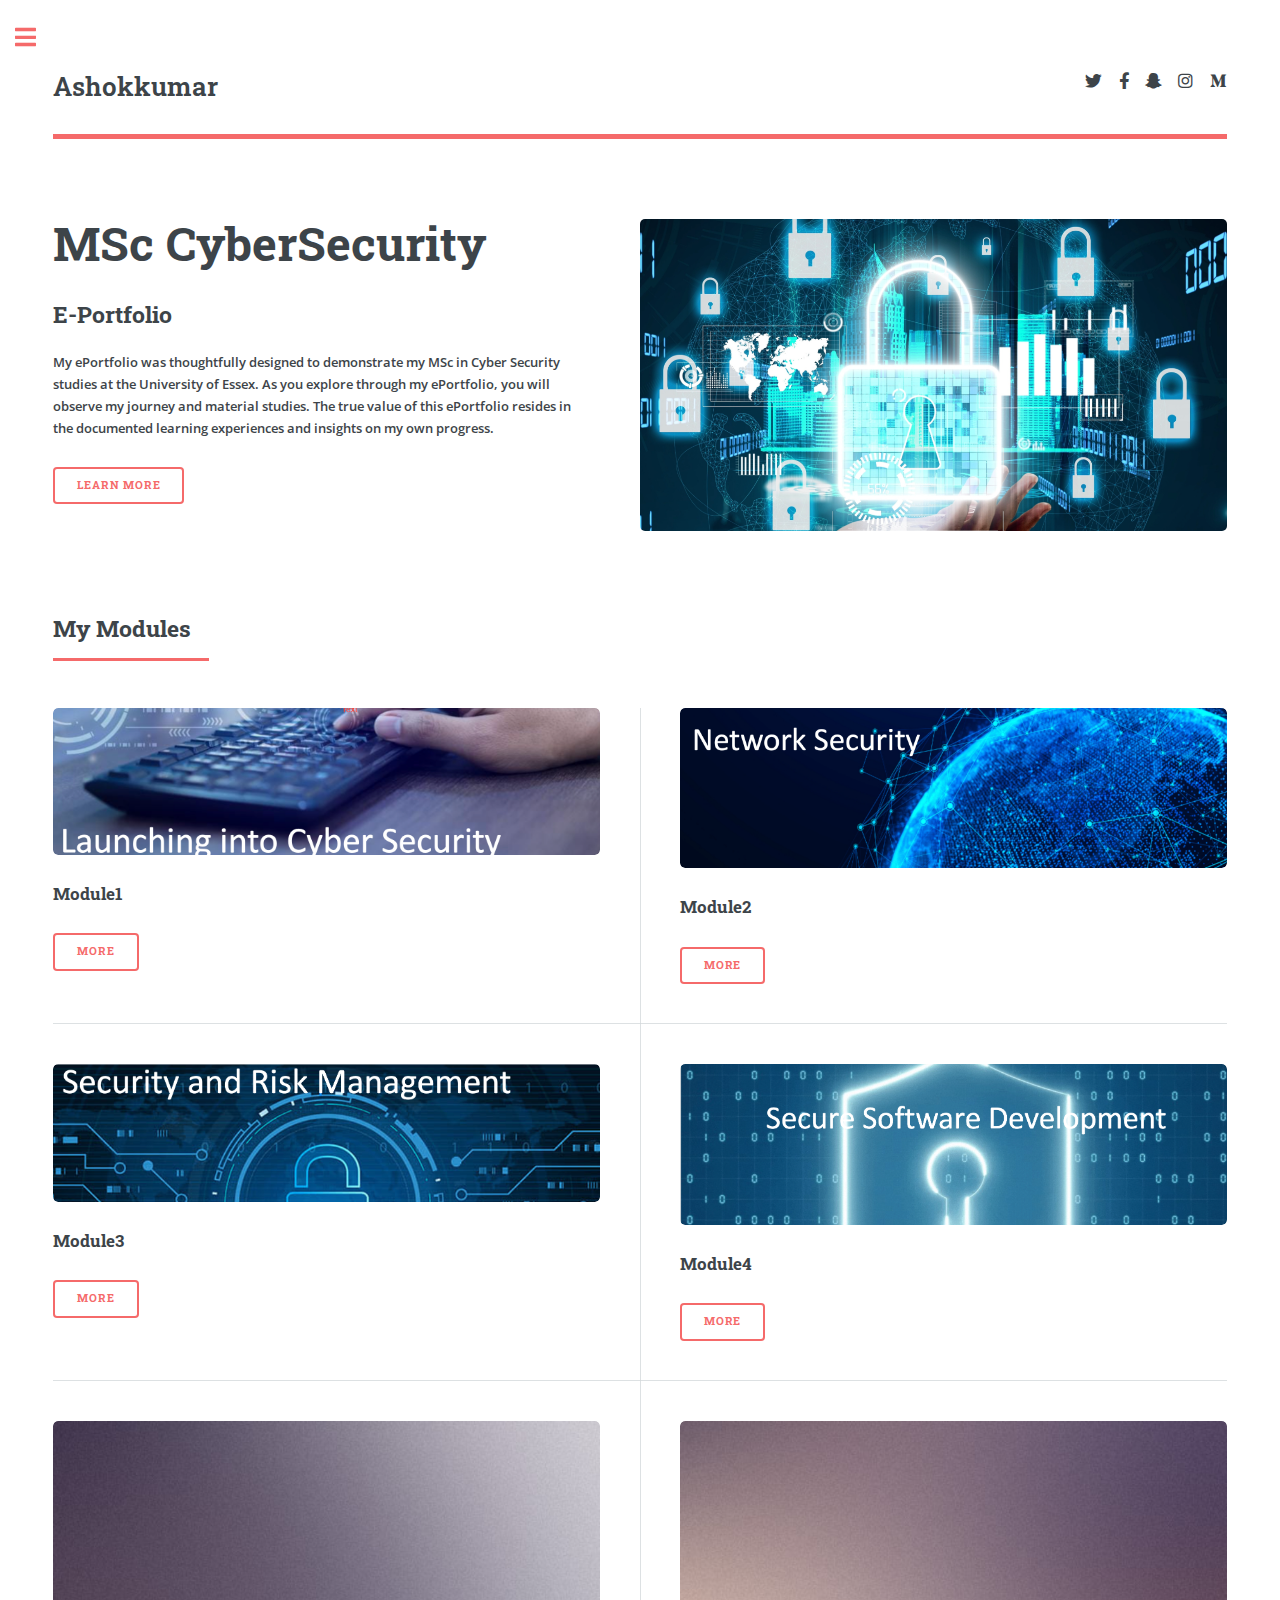
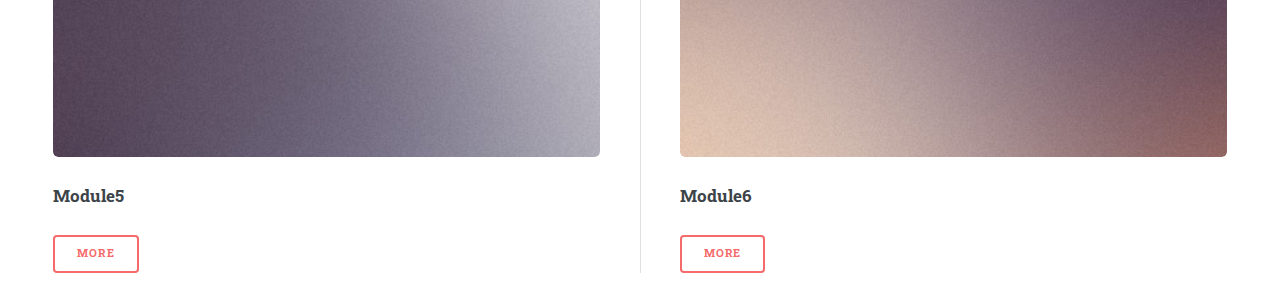
==== commit b180ba59: "Add files via upload" ====
--- a/index.html
+++ b/index.html
@@ -49,44 +49,9 @@
 									<span class="image object">
 										<img src="images/index1.jpg" alt="" />
 									</span>
-								</section>
-
-							<!-- Section -->
-								<section>
-									<header class="major">
-										<h2>Overview</h2>
-									</header>
-									<div class="features">
-										<article>
-											<span class="icon fa-gem"></span>
-											<div class="content">
-												<h3>Reserved</h3>
-												<p>Reserved</p>
-											</div>
-										</article>
-										<article>
-											<span class="icon solid fa-paper-plane"></span>
-											<div class="content">
-												<h3>Reserved</h3>
-												<p>Reserved</p>
-											</div>
-										</article>
-										<article>
-											<span class="icon solid fa-rocket"></span>
-											<div class="content">
-												<h3>Reserved</h3>
-												<p>Reserved</p>
-											</div>
-										</article>
-										<article>
-											<span class="icon solid fa-signal"></span>
-											<div class="content">
-												<h3>Reserved</h3>
-												<p>Reserved</p>
-											</div>
-										</article>
-									</div>
-								</section>
+								</section>
+						
+		
 
 							<!-- Section -->
 								<section>
@@ -95,7 +60,7 @@
 									</header>
 									<div class="posts">
 										<article>
-											<a href="#" class="image"><img src="images/module1.jpg" alt="" /></a>
+											<a href="module1.html" class="image"><img src="images/module1.jpg" alt="" /></a>
 											<h3>Module1</h3>
 											<p></p>
 											<ul class="actions">
@@ -163,10 +128,10 @@
 							<!-- Menu -->
 								<nav id="menu">
 									<header class="major">
-										<h2>Menu</h2>
+										<h2>My Modules</h2>
 									</header>
 									<ul>
-										<li><a href="index.html">Home</a></li>
+										
 										<li><a href="Module1.html">Module1</a></li>
 										<li><a href="Module2.html">Module2</a></li>
 										<li><a href="Module3.html">Module3</a></li>
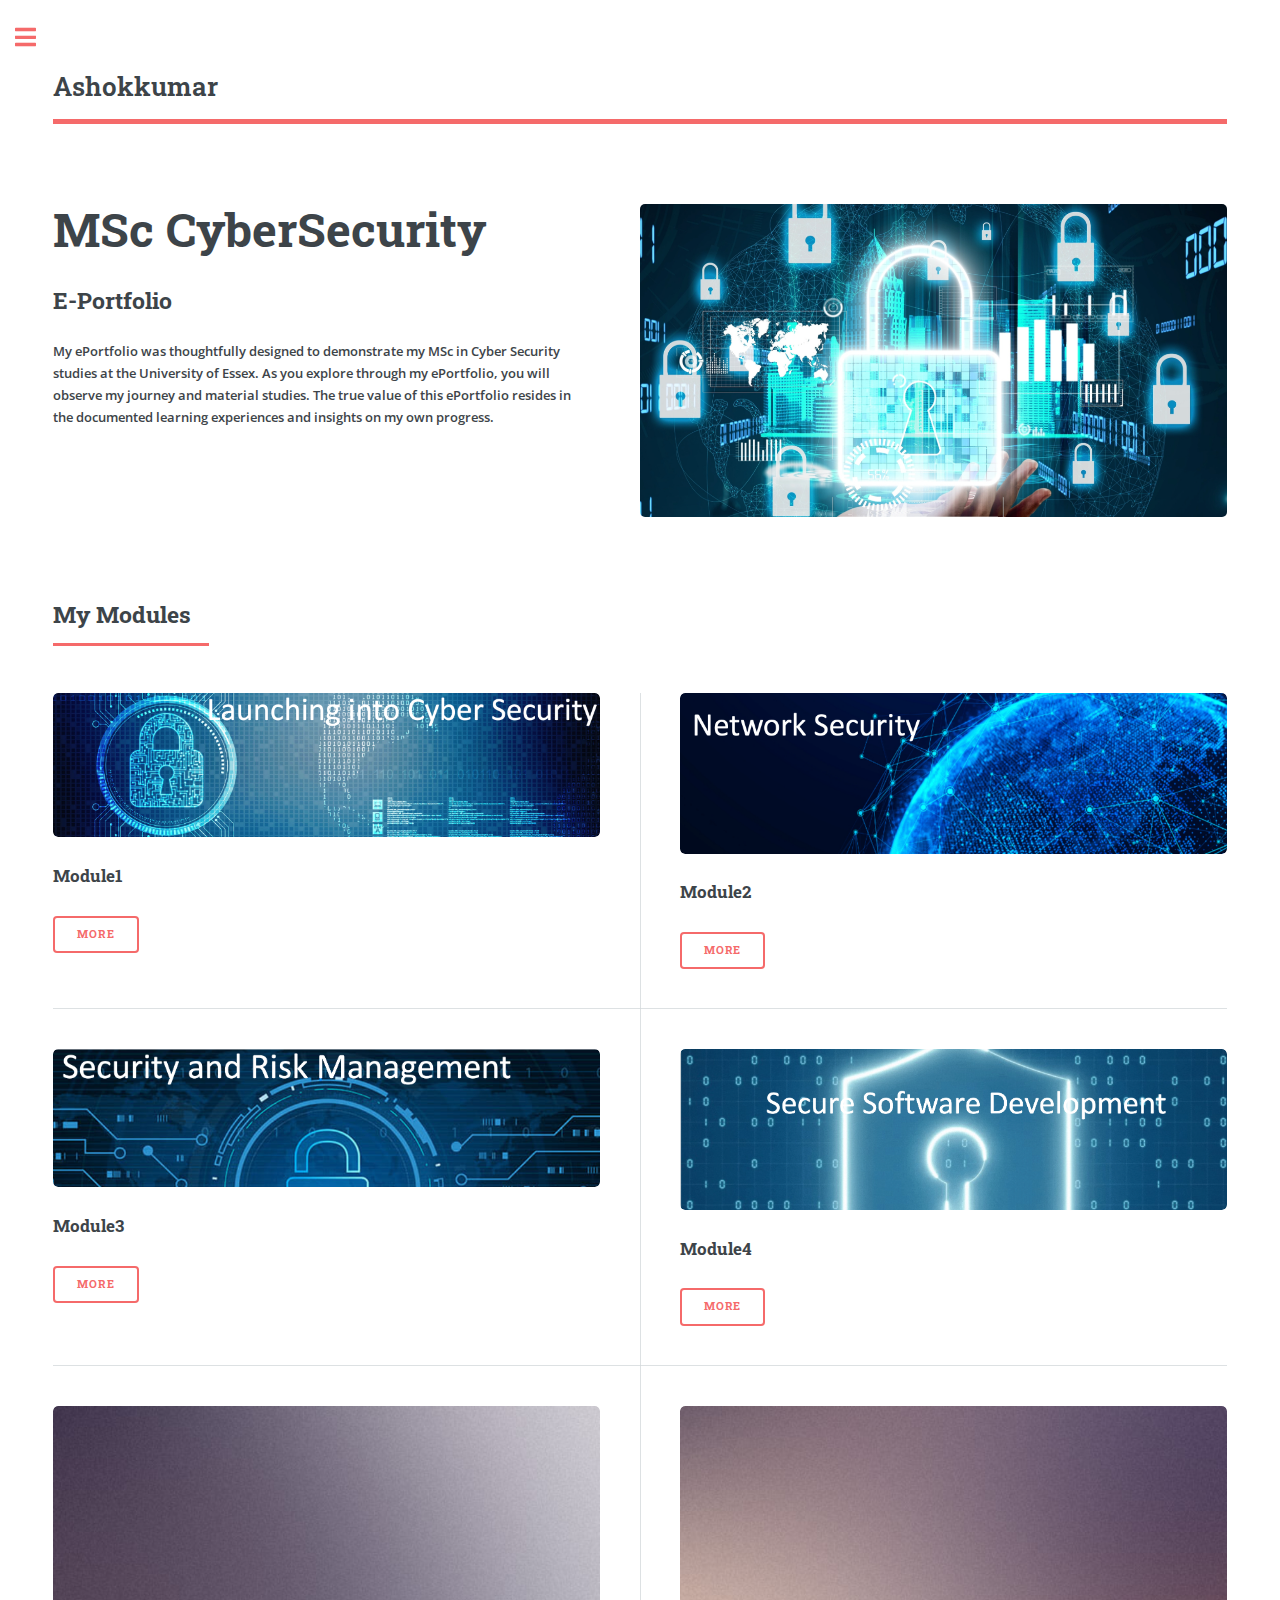
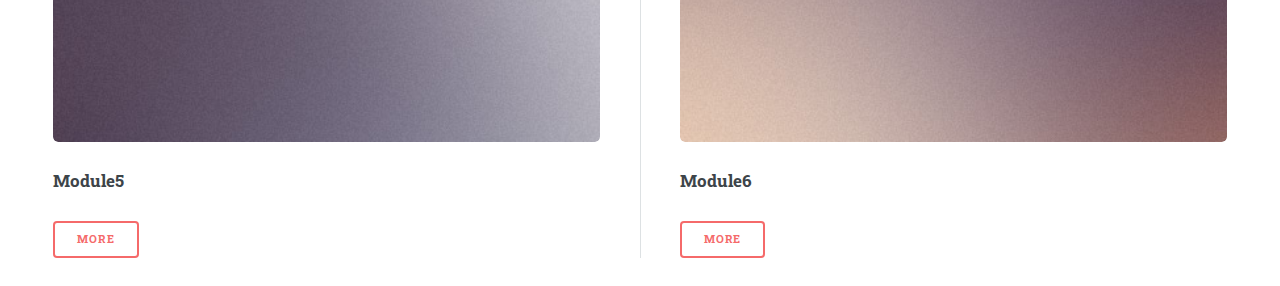
==== commit b24bd265: "Add files via upload" ====
--- a/index.html
+++ b/index.html
@@ -24,11 +24,7 @@
 								<header id="header">
 									<h2><b><a href="index.html" class="logo"><strong></strong> Ashokkumar</a><b></h2>
 									<ul class="icons">
-										<li><a href="#" class="icon brands fa-twitter"><span class="label">Twitter</span></a></li>
-										<li><a href="#" class="icon brands fa-facebook-f"><span class="label">Facebook</span></a></li>
-										<li><a href="#" class="icon brands fa-snapchat-ghost"><span class="label">Snapchat</span></a></li>
-										<li><a href="#" class="icon brands fa-instagram"><span class="label">Instagram</span></a></li>
-										<li><a href="#" class="icon brands fa-medium-m"><span class="label">Medium</span></a></li>
+									
 									</ul>
 								</header>
 
@@ -39,14 +35,15 @@
 											<h1>MSc CyberSecurity <br />
 											<h2>E-Portfolio<br />
 											</h1>
-											<p></p>
+											
 										</header>
 										<b><p>My ePortfolio was thoughtfully designed to demonstrate my MSc in Cyber Security studies at the University of Essex. As you explore through my ePortfolio, you will observe my journey and material studies. The true value of this ePortfolio resides in the documented learning experiences and insights on my own progress.</p></b>
 										<ul class="actions">
-											<li><a href="#" class="button big">Learn More</a></li>
+											
 										</ul>
 									</div>
-									<span class="image object">
+									<span class="image object">
+										<article>
 										<img src="images/index1.jpg" alt="" />
 									</span>
 								</section>
@@ -60,36 +57,36 @@
 									</header>
 									<div class="posts">
 										<article>
-											<a href="module1.html" class="image"><img src="images/module1.jpg" alt="" /></a>
+											<a href="Module1.html" class="image"><img src="images/module1.jpg" alt="" /></a>
 											<h3>Module1</h3>
 											<p></p>
 											<ul class="actions">
-												<li><a href="#" class="button">More</a></li>
+												<li><a href="Module1.html" class="button">More</a></li>
 											</ul>
 										</article>
 										<article>
-											<a href="module2.html" class="image"><img src="images/module2.jpg" alt="" /></a>
+											<a href="Module2.html" class="image"><img src="images/module2.jpg" alt="" /></a>
 											<h3>Module2</h3>
 											<p></p>
 											<ul class="actions">
-												<li><a href="#" class="button">More</a></li>
+												<li><a href="Module2.html" class="button">More</a></li>
 											</ul>
 										</article>
 										<article>
-											<a href="module3.html" class="image"><img src="images/module3.jpg" alt="" /></a>
+											<a href="Module3.html" class="image"><img src="images/module3.jpg" alt="" /></a>
 											<h3>Module3</h3>
 											<h3></h3>
 											<p></p>
 											<ul class="actions">
-											<li><a href="module3.html" class="button">More</a></li>	
+											<li><a href="Module3.html" class="button">More</a></li>	
 											</ul>
 										</article>
 										<article>
-											<a href="module4.html" class="image"><img src="images/module4.jpg" alt="" /></a>
+											<a href="Module4.html" class="image"><img src="images/module4.jpg" alt="" /></a>
 											<h3>Module4</h3>
 											<p></p>
 											<ul class="actions">
-												<li><a href="module4.html" class="button">More</a></li>
+												<li><a href="Module4.html" class="button">More</a></li>
 											</ul>
 										</article>
 										<article>
@@ -169,7 +166,7 @@
 
 							<!-- Footer -->
 								<footer id="footer">
-									<p class="copyright">&copy; Untitled. All rights reserved. Demo Images: <a href="https://unsplash.com">Unsplash</a>Design: <a href="https://html5up.net">HTML5 UP</a>.</p>
+									 <a href="https://unsplash.com"></a>Design: <a href="https://html5up.net">HTML5 UP</a>.</p>
 								</footer>
 
 						</div>
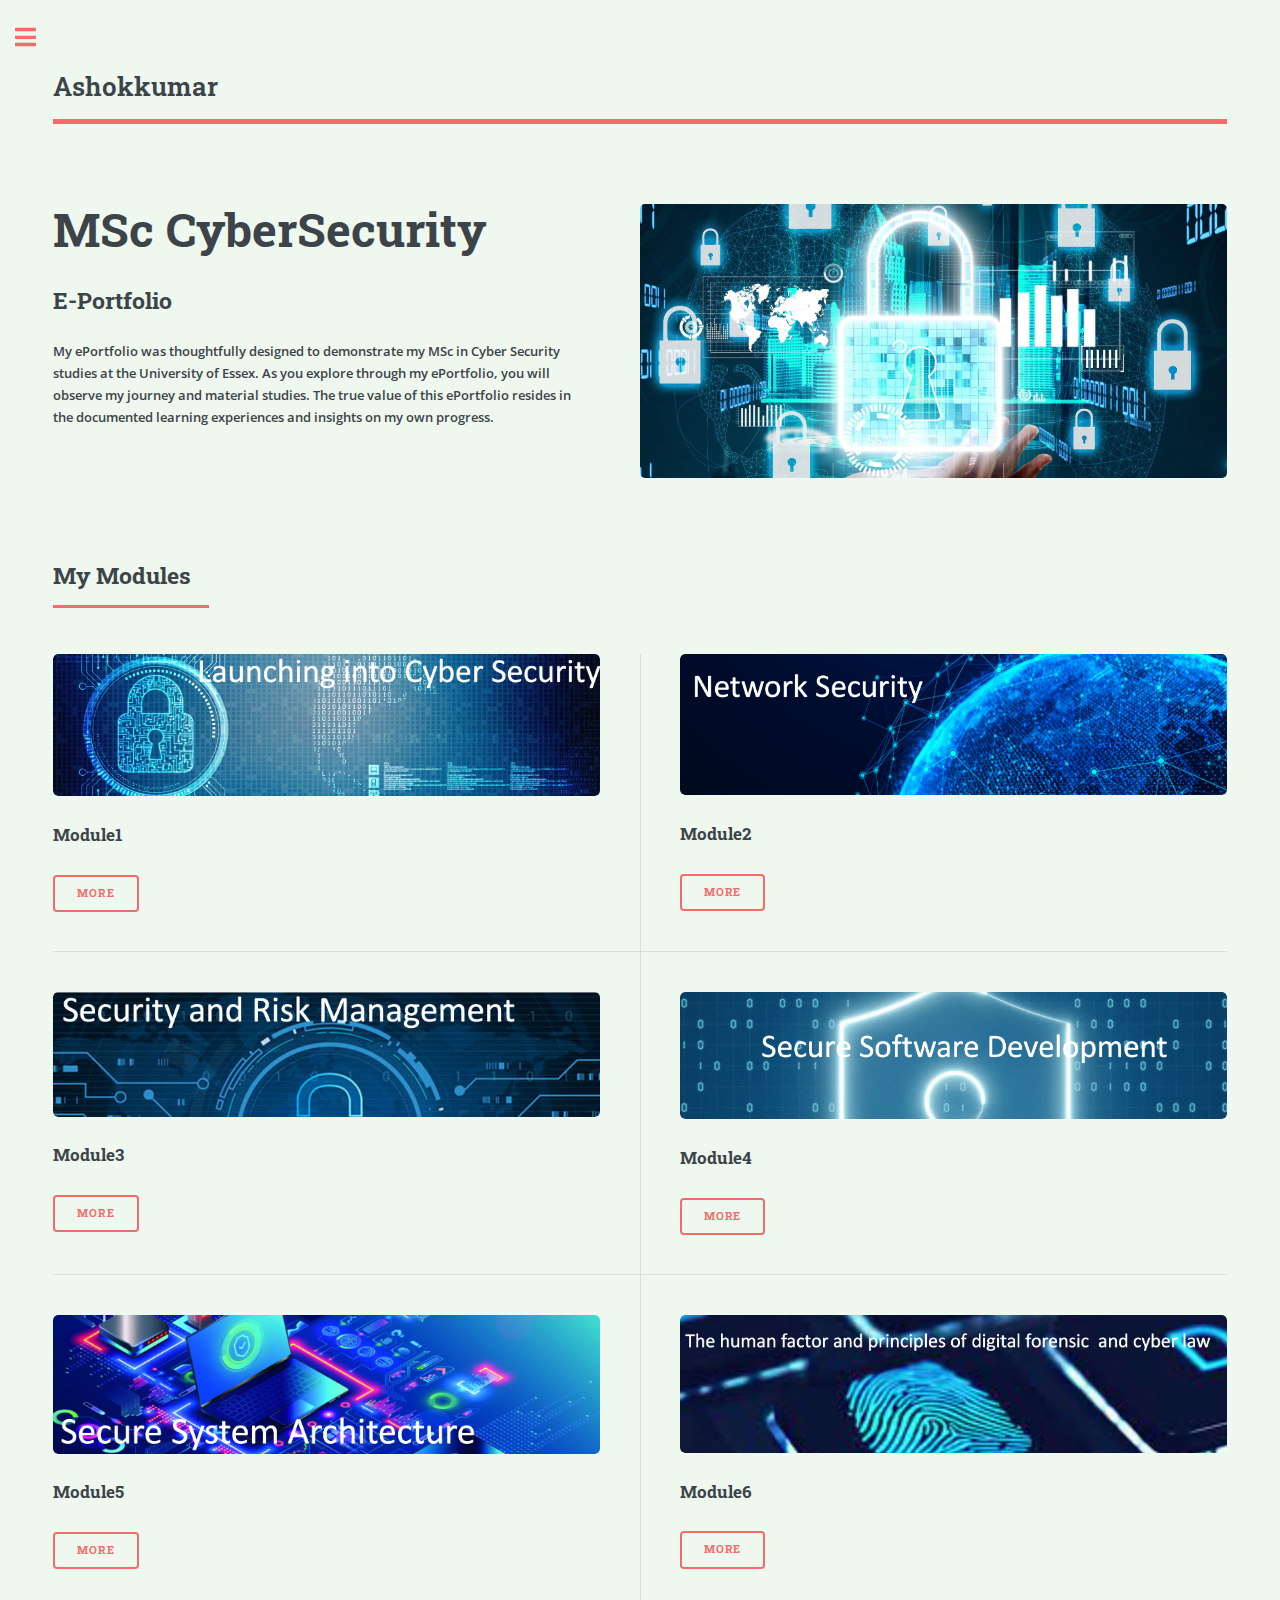
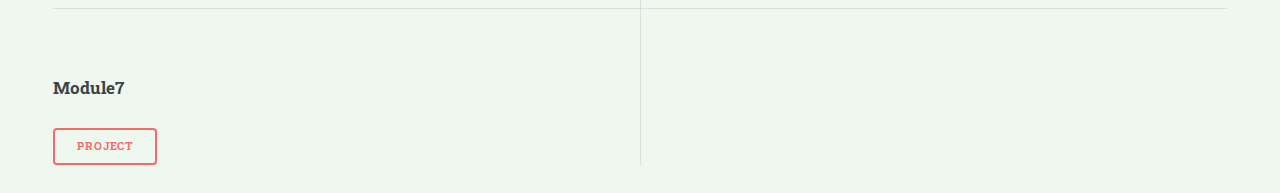
==== commit 0956e51d: "Add files via upload" ====
--- a/index.html
+++ b/index.html
@@ -6,12 +6,12 @@
 -->
 <html>
 	<head>
-		<title>Editorial </title>
+		<title>Ashok ePortfolio</title>
 		<meta charset="utf-8" />
 		<meta name="viewport" content="width=device-width, initial-scale=1, user-scalable=no" />
 		<link rel="stylesheet" href="assets/css/main.css" />
 	</head>
-	<body class="is-preload">
+	<body class="is-preload">
 
 		<!-- Wrapper -->
 			<div id="wrapper">
@@ -90,20 +90,31 @@
 											</ul>
 										</article>
 										<article>
-											<a href="#" class="image"><img src="images/pic05.jpg" alt="" /></a>
+											<a href="Module5.html" class="image"><img src="images/module5.jpg" alt="" /></a>
 											<h3>Module5</h3>
 											<p></p>
 											<ul class="actions">
-												<li><a href="#" class="button">More</a></li>
-											</ul>
-										</article>
-										<article>
-											<a href="#" class="image"><img src="images/pic06.jpg" alt="" /></a>
+												<li><a href="Module5.html" class="button">More</a></li>
+											</ul>
+										</article>
+										<article>
+											<a href="Module6.html" class="image"><img src="images/module6.jpg" alt="" /></a>
 											<h3>Module6</h3>
 											<p></p>
 											<ul class="actions">
-												<li><a href="#" class="button">More</a></li>
-											</ul>
+												<li><a href="Module6.html" class="button">More</a></li>
+											</ul>
+											</article>
+										<article>
+											<a href="Module7.html" class="image"><img src="images/module7.jpg" alt="" /></a>
+											<h3>Module7</h3>
+											<p></p>
+											<ul class="actions">
+												<li><a href="Module7.html" class="button">PROJECT</a></li>
+											</ul>
+											</article>
+										<article>
+											
 										</article>
 									</div>
 								</section>
@@ -128,41 +139,60 @@
 										<h2>My Modules</h2>
 									</header>
 									<ul>
-										
-										<li><a href="Module1.html">Module1</a></li>
+																				       <li><a href="Module1.html">Module1</a></li>
 										<li><a href="Module2.html">Module2</a></li>
 										<li><a href="Module3.html">Module3</a></li>
 										<li><a href="Module4.html">Module4</a></li>
 										<li><a href="Module5.html">Module5</a></li>
 										<li><a href="Module6.html">Module6</a></li>
 										<li><a href="Module7.html">Module7</a></li>
-										<li><a href="Module8.html">Module8</a></li>
 										
-										<li>
-									
+										</ul>
+											
+											</ul>
+										
+									</ul>
+								</nav>
 
 							<!-- Section -->
 								<section>
-									
-								<br>
-								</br>
-								<br>
-								</br>
-										<li><b><h>Get in touch</h><b></li>
-
-										<header class="major">
+									<header class="major">
+										<h2>Reserved</h2>
+									</header>
+									<div class="mini-posts">
+										<article>
+											<a href="#" class="image"><img src="images/pic07.jpg" alt="" /></a>
+											<p> Reserved </p>
+   										<a href="#" class="button">More</a></li>
+										</article>
+										<article>
+											<a href="#" class="image"><img src="images/pic08.jpg" alt="" /></a>
+											<p> Reserved </p>
+										<a href="#" class="button">More</a></li>
+										</article>
+										<article>
+											<a href="#" class="image"><img src="images/pic09.jpg" alt="" /></a>
+											<p> Reserved </p>
+										</article>
+									</div>
+									<ul class="actions">
+										<li><a href="#" class="button">More</a></li>
+									</ul>
+								</section>
+
+							<!-- Section -->
+								<section>
+									<header class="major">
+										<h2>Get in touch</h2>
 									</header>
 								
 									<ul class="contact">
 										<li class="icon solid fa-envelope"><a href="#">@gmail.com</a></li>
 										<li class="icon solid fa-phone">(***) ***-****</li>
 										<li class="icon solid fa-home"><br />
-										</li>
-									</ul>
-								</section>
-
-
-<hr class="major" />
+										</li>
+										</ul>
+								</section>
 
 							<!-- Footer -->
 								<footer id="footer">
@@ -182,4 +212,5 @@
 			<script src="assets/js/main.js"></script>
 
 	</body>
-</html>+</html>
+									--- a/assets/css/main.css
+++ b/assets/css/main.css
@@ -78,7 +78,7 @@
   box-sizing: inherit; }
 
 body {
-  background: #ffffff; }
+  background: #EEF8EE	; }
   body.is-preload *, body.is-preload *:before, body.is-preload *:after, body.is-resizing *, body.is-resizing *:before, body.is-resizing *:after {
     -moz-animation: none !important;
     -webkit-animation: none !important;
@@ -1928,7 +1928,7 @@
   -webkit-transition: margin-left 0.5s ease, box-shadow 0.5s ease;
   -ms-transition: margin-left 0.5s ease, box-shadow 0.5s ease;
   transition: margin-left 0.5s ease, box-shadow 0.5s ease;
-  background-color: #f5f6f7;
+  background-color: #D9DDD9;
   font-size: 0.9em;
   position: relative;
   width: 26em; }
@@ -1949,7 +1949,7 @@
         margin-bottom: 0;
         padding-bottom: 0; }
     #sidebar > .inner > .alt {
-      background-color: #eff1f2;
+      background-color: #D9DDD9;
       border-bottom: 0;
       margin: -2.22222em 0 4.44444em -2.22222em;
       padding: 2.22222em;
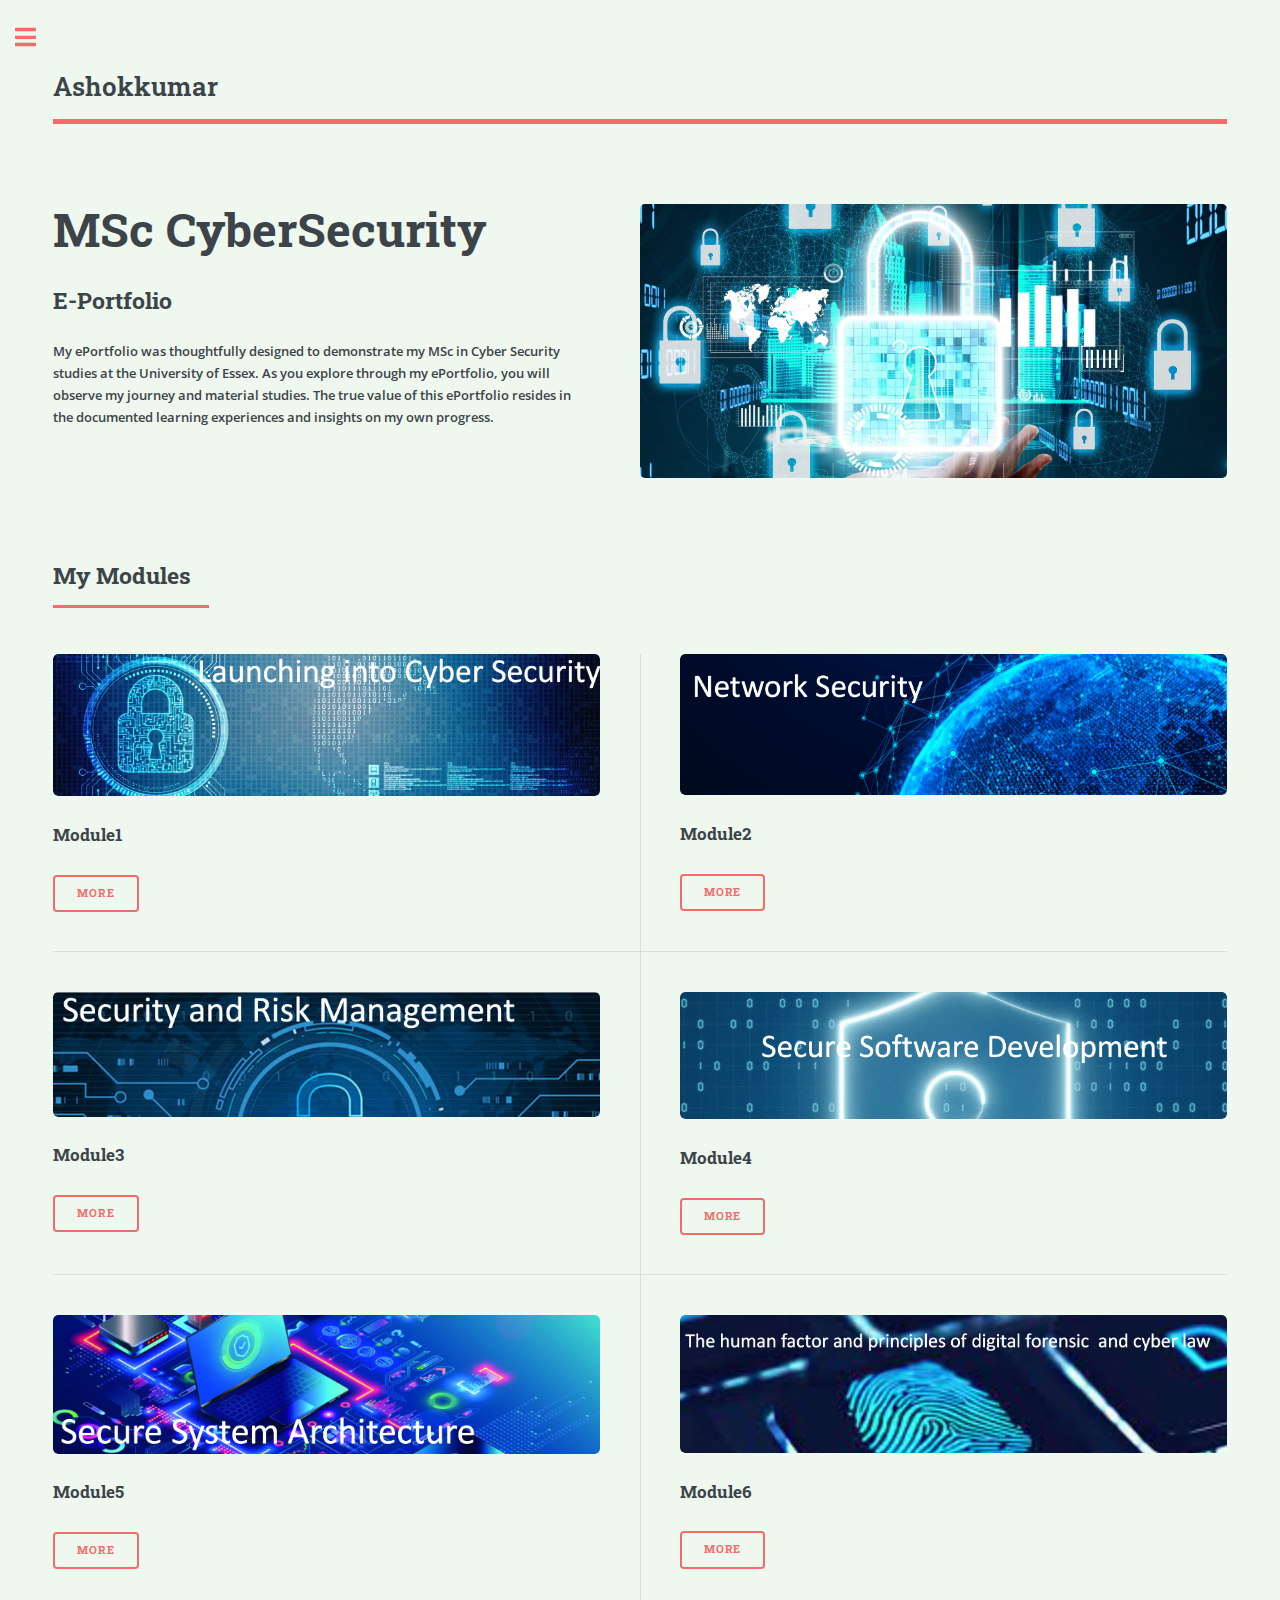
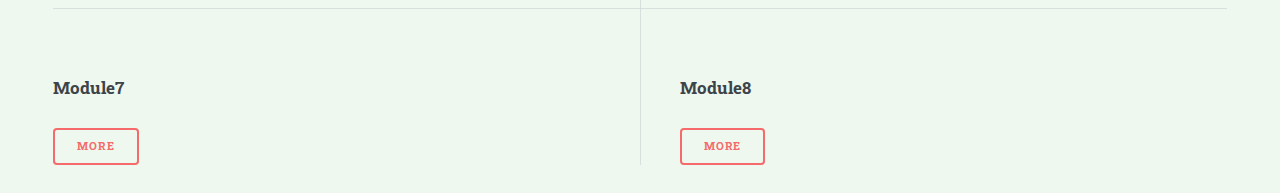
==== commit c0cd055d: "Add files via upload" ====
--- a/index.html
+++ b/index.html
@@ -110,11 +110,15 @@
 											<h3>Module7</h3>
 											<p></p>
 											<ul class="actions">
-												<li><a href="Module7.html" class="button">PROJECT</a></li>
+												<li><a href="Module7.html" class="button">More</a></li>
 											</ul>
 											</article>
 										<article>
-											
+											<a href="Module8.html" class="image"><img src="images/module8.jpg" alt="" /></a>
+											<h3>Module8</h3>
+											<p></p>
+											<ul class="actions">
+												<li><a href="Module8.html" class="button">More</a></li>
 										</article>
 									</div>
 								</section>
@@ -139,13 +143,16 @@
 										<h2>My Modules</h2>
 									</header>
 									<ul>
-																				       <li><a href="Module1.html">Module1</a></li>
-										<li><a href="Module2.html">Module2</a></li>
-										<li><a href="Module3.html">Module3</a></li>
-										<li><a href="Module4.html">Module4</a></li>
-										<li><a href="Module5.html">Module5</a></li>
-										<li><a href="Module6.html">Module6</a></li>
-										<li><a href="Module7.html">Module7</a></li>
+																				       <li><a href="Module1.html">Launching into Cyber Security</a></li>
+										<li><a href="Module2.html">Network Security</a></li>
+										<li><a href="Module3.html">Security and Risk Management</a></li>
+										<li><a href="Module4.html">Secure Software Development</a></li>
+										<li><a href="Module5.html">Secure System Architecture</a></li>
+										<li><a href="Module6.html">The Human Factor</a></li>
+										<li><a href="Module7.html">Principles of Digital Forensics and Cyber Law</a></li>
+										<li><a href="Module8.html">Research Methods</a></li>
+										
+											</li>
 										
 										</ul>
 											
